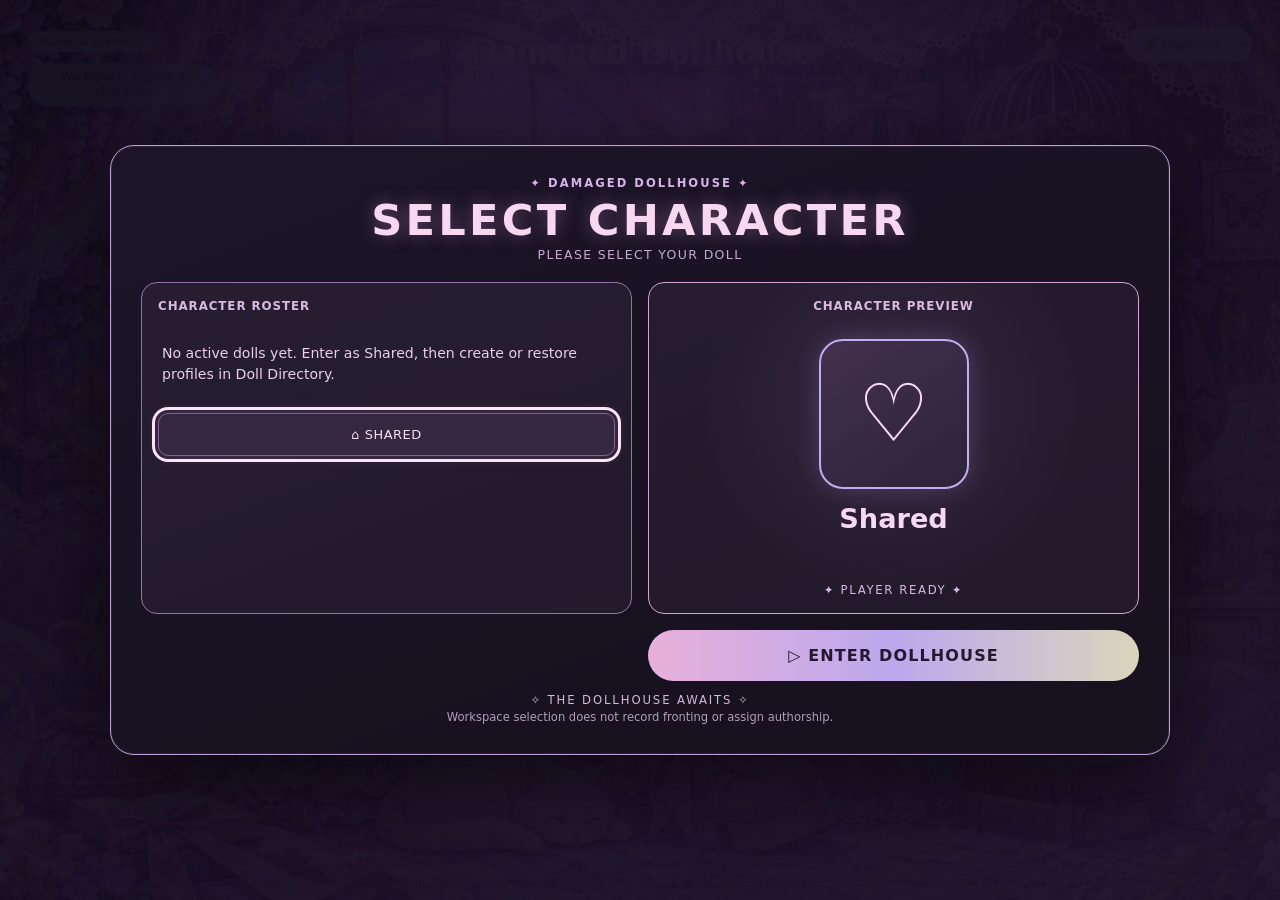
==== index.html @ abca5dcf "Add files via upload" ====
<!DOCTYPE html>

<html lang="en"><head><meta charset="utf-8"/><meta content="width=device-width,initial-scale=1" name="viewport"/><title>Damaged Dollhouse · v1.8D.4 Mobile Compatibility Test</title><link href="assets/css/bunnie-burrow.css" rel="stylesheet"/></head><body><div class="wrap"><header><div><h1><span aria-hidden="true" class="title-heart">♡</span> Damaged Dollhouse <span aria-hidden="true" class="title-heart">♡</span></h1><div class="muted">A little house for every piece of you · saved on this device</div></div><button class="pill character-session-switch" id="characterSessionStatus" type="button" aria-label="Switch Dollhouse workspace" title="Switch character / workspace">Workspace: Choose a character</button><span class="pill header-status" id="saveStatus">Ready to journal ♡</span><div class="header-controls"><label class="scene-header" for="dashboardSceneQuick">Illustration <select aria-label="Illustrated dashboard scene" id="dashboardSceneQuick"><option value="daydream">🌈 Daydream</option><option value="haven">🌿 Haven</option><option value="nightmare">☾ Nightmare</option></select></label><button aria-pressed="false" class="theme-toggle" id="themeToggle" type="button">☾ Nightmare</button></div></header><nav aria-label="Module navigation" class="nav legacy-nav" hidden=""><button data-tab="journals">Porcelain Pages</button><button data-tab="directory">Doll Directory</button><button class="active" data-tab="daily">Pretty Little Problems</button><button data-tab="history">Lost Time</button><button data-tab="insights">Overview &amp; Stats</button><button data-tab="parts">Individual Breakdown</button><button data-tab="backup">Bandaged Buttons</button></nav>
<section aria-label="Damaged Dollhouse dashboard" class="dashboard" id="dashboard">
<div class="dashboard-intro"><span class="ornament">☾ ✧ ♡ ✧ ☽</span><h2>Welcome to the Dollhouse</h2><p>Every room holds a little piece of the story.</p></div>
<div class="doll-grid">
<button class="room-card rose" data-open="daily" type="button"><span class="room-art">♡</span><span class="room-name">Pretty Little Problems</span><span class="room-caption">A little daily check-in</span></button>
<div aria-hidden="true" class="room-card empty-room"><span class="room-art">✧</span><span class="room-caption">An unopened room</span></div>
<div aria-hidden="true" class="room-card empty-room"><span class="room-art">☽</span><span class="room-caption">An unopened room</span></div>
<button class="room-card lavender" data-open="history" type="button"><span class="room-art">◷</span><span class="room-name">Lost Time</span><span class="room-caption">Calendar &amp; memories</span></button>
<button class="room-card plum" data-open="directory" type="button"><span class="room-art">♧</span><span class="room-name">Doll Directory</span><span class="room-caption">Meet the residents</span></button>
<div aria-hidden="true" class="room-card empty-room"><span class="room-art">✧</span><span class="room-caption">An unopened room</span></div>
<button class="room-card ivory" data-open="journals" type="button"><span class="room-art">❦</span><span class="room-name">Porcelain Pages</span><span class="room-caption">Letters &amp; journals</span></button>
<button class="room-card moon" data-open="looking-glass" type="button"><span class="room-art">☾</span><span class="room-name">The Looking Glass</span><span class="room-caption">Reflections &amp; patterns</span></button>
<div aria-hidden="true" class="room-card empty-room"><span class="room-art">♡</span><span class="room-caption">An unopened room</span></div>
</div>
<button class="bandaged-entry" data-open="backup" type="button"><span>✕ ♡ ✕</span><strong>Bandaged Buttons</strong><small>Settings, appearance &amp; backups</small></button>
</section>
<section class="tab hidden" id="looking-glass"><div class="card glass-hub"><span class="ornament">☾ ✧ ☽</span><h2>The Looking Glass</h2><p class="muted">What do the reflections reveal? Choose a view of your recorded patterns.</p><div class="glass-choices"><button data-open="insights" type="button"><span class="room-art">◈</span><strong>Overview &amp; Stats</strong><small>Whole-system trends and symptom explorer</small></button><button data-open="parts" type="button"><span class="room-art">♧</span><strong>Individual Breakdown</strong><small>Explore entries by part or author</small></button></div></div></section>
<section class="tab hidden" id="journals"><div class="card"><h2>Porcelain Pages</h2><p class="muted">A place for personal and shared writing. “Personal” and “Shared” are organization labels, not passwords or access restrictions: anyone who can open this browser's app can read both. Entries are saved on this device and included in complete Dollhouse backups.</p><div class="actions"><button class="primary" id="journalNew" type="button">＋ New journal entry</button></div><div class="grid" style="margin-top:12px"><div class="field"><label for="journalSearch">Search title, writing, or tags</label><input id="journalSearch" placeholder="Search journals" type="text"/></div><div class="field"><label for="journalFilter">Show entries</label><select id="journalFilter"><option value="all">All entries</option><option value="personal">Personal</option><option value="shared">Shared</option></select></div></div><div class="field journal-workspace-filter" style="margin-top:12px"><label for="journalWorkspaceFilter">Workspace view</label><select id="journalWorkspaceFilter"><option value="all">All Dolls (all entries)</option><option value="shared">Shared entries</option><option value="unassigned">Unassigned author</option></select><p class="hint" id="journalWorkspaceHint">This only filters the list. It never changes an entry’s author or who is fronting.</p></div><div class="hint" id="journalMessage" role="status" style="margin-top:12px"></div><div id="journalList" style="margin-top:14px"></div></div><div class="card hidden" id="journalEditor"><h3 id="journalEditorTitle">New journal entry</h3><form id="journalForm"><div class="grid"><div class="field"><label for="journalTitle">Title *</label><input id="journalTitle" maxlength="160" required="" type="text"/></div><div class="field"><label for="journalDate">Entry date</label><input id="journalDate" required="" type="date"/></div><div class="field"><label for="journalAuthor">Written by (optional profile)</label><select id="journalAuthor"><option value="">Unassigned / unknown</option></select></div><div class="field"><label for="journalScope">Journal type</label><select id="journalScope"><option value="personal">Personal</option><option value="shared">Shared</option></select></div><div class="field"><label for="journalTags">Tags (comma-separated)</label><input id="journalTags" maxlength="500" placeholder="#memories, #today" type="text"/></div></div><div class="field" style="margin-top:12px"><label for="journalBody">Journal entry</label><textarea id="journalBody" maxlength="100000" placeholder="Write whatever feels right..." rows="10"></textarea></div><p class="hint">Changes are saved when you press Save, not automatically. Journal text is plain text, not formatted HTML.</p><div class="actions"><button class="primary" type="submit">♡ Save journal</button><button id="journalCancel" type="button">Cancel</button><button class="danger hidden" id="journalDelete" type="button">Delete entry</button></div></form></div></section><section class="tab hidden" id="directory"><div id="directoryBrowse" class="card"><h2>Doll Directory</h2><p class="muted">Create profiles for the parts you want to document. All fields are optional except a display name. Profiles are saved in this browser. You can link them to Pretty Little Problems check-ins using the profile selector in the Daily Log.</p><div class="actions"><button class="primary" id="directoryNew" type="button">＋ Add profile</button><button id="directoryExport" type="button">↓ Export profiles (JSON)</button><button id="directoryImport" type="button">↑ Import profiles (JSON)</button><input accept=".json,application/json" hidden="" id="directoryImportFile" type="file"/></div><div class="hint" id="directoryMessage" role="status" style="margin-top:12px"></div><div class="grid" id="directoryList" style="margin-top:14px"></div></div><div class="card hidden" id="directoryViewer"><div class="actions"><button type="button" id="directoryViewBack">← Back to Doll Directory</button><button type="button" class="primary" id="directoryViewEdit">✎ Edit profile</button></div><div id="directoryViewHeader" class="directory-view-header"></div><div class="directory-tabs" id="directoryViewTabs" role="group" aria-label="Profile sections"></div><div id="directoryViewContent"></div></div><div class="card hidden" id="directoryEditor"><div class="actions"><button id="directoryBack" type="button">← Back to Doll Directory</button></div><h3 id="directoryEditorTitle">Profile</h3><form id="directoryForm"><div class="grid"><div class="field"><label for="directoryName">Display name *</label><input id="directoryName" maxlength="80" required="" type="text"/></div><div class="field"><label for="directoryPronouns">Pronouns</label><input id="directoryPronouns" maxlength="80" type="text"/></div><div class="field"><label for="directoryColor">Profile color</label><input id="directoryColor" type="color" value="#ed83b5"/></div><div class="field"><label for="directoryEmoji">Avatar emoji / symbol</label><input id="directoryEmoji" maxlength="16" placeholder="🐇" type="text"/><button type="button" id="directoryEmojiPickerToggle" aria-expanded="false" aria-controls="directoryEmojiPicker" style="margin-top:8px">☺ Choose emoji</button><div id="directoryEmojiPicker" class="directory-emoji-picker hidden"><div class="directory-emoji-tools"><label for="directoryEmojiSearch">Find an emoji</label><input id="directoryEmojiSearch" type="search" placeholder="Search e.g. bunny, heart, moon"/><button type="button" id="directoryEmojiPickerClose" aria-label="Close emoji picker">✕</button></div><div id="directoryEmojiCategories" class="directory-emoji-categories"></div><div id="directoryEmojiResults" class="directory-emoji-results"></div><p class="hint">Select an emoji, or type any symbol directly into the field above.</p></div></div><div class="field"><label for="directoryRoles">Roles (comma-separated)</label><input id="directoryRoles" maxlength="400" placeholder="Protector, caretaker" type="text"/></div><div class="field"><label for="directoryTags">Tags (comma-separated)</label><input id="directoryTags" maxlength="400" placeholder="#art, #games" type="text"/></div></div><div class="directory-sheet"><p class="hint">All additional details are optional. Select a category, then expand or collapse its sections.</p><div class="directory-tabs" role="group" aria-label="Profile information categories"><button type="button" class="directory-tab" data-dir-tab="Identity" aria-selected="true">Identity</button><button type="button" class="directory-tab" data-dir-tab="Appearance" aria-selected="false">Appearance</button><button type="button" class="directory-tab" data-dir-tab="About Me" aria-selected="false">About Me</button><button type="button" class="directory-tab" data-dir-tab="Comfort & Care" aria-selected="false">Comfort & Care</button><button type="button" class="directory-tab" data-dir-tab="Connections" aria-selected="false">Connections</button></div><section class="directory-panel " data-dir-panel="Identity"><details open><summary>Identity details</summary><div class="directory-panel-fields"><div class="field"><label for="directoryExtra_aliases">Aliases / other names</label><textarea id="directoryExtra_aliases" maxlength="10000" rows="3"></textarea></div><div class="field"><label for="directoryExtra_gender">Gender / identity</label><textarea id="directoryExtra_gender" maxlength="10000" rows="3"></textarea></div><div class="field"><label for="directoryExtra_age">Age or age range</label><textarea id="directoryExtra_age" maxlength="10000" rows="3"></textarea></div><div class="field"><label for="directoryExtra_introduction">Introduction</label><textarea id="directoryExtra_introduction" maxlength="10000" rows="3"></textarea></div></div></details></section><section class="directory-panel hidden" data-dir-panel="Appearance"><details open><summary>Appearance details</summary><div class="directory-panel-fields"><div class="field"><label for="directoryExtra_appearance">Appearance description</label><textarea id="directoryExtra_appearance" maxlength="10000" rows="3"></textarea></div><div class="field"><label for="directoryExtra_aesthetic">Style / aesthetic</label><textarea id="directoryExtra_aesthetic" maxlength="10000" rows="3"></textarea></div></div></details></section><section class="directory-panel hidden" data-dir-panel="About Me"><details open><summary>Personality & interests</summary><div class="directory-panel-fields"><div class="field"><label for="directoryExtra_likes">Likes / favorites</label><textarea id="directoryExtra_likes" maxlength="10000" rows="3"></textarea></div><div class="field"><label for="directoryExtra_dislikes">Dislikes</label><textarea id="directoryExtra_dislikes" maxlength="10000" rows="3"></textarea></div><div class="field"><label for="directoryExtra_hobbies">Hobbies & interests</label><textarea id="directoryExtra_hobbies" maxlength="10000" rows="3"></textarea></div></div></details><details open><summary>Life & memories</summary><div class="directory-panel-fields"><div class="field"><label for="directoryExtra_history">Personal history / memories</label><textarea id="directoryExtra_history" maxlength="10000" rows="3"></textarea></div><div class="field"><label for="directoryExtra_dates">Meaningful dates</label><textarea id="directoryExtra_dates" maxlength="10000" rows="3"></textarea></div></div></details></section><section class="directory-panel hidden" data-dir-panel="Comfort & Care"><details open><summary>Comfort & support</summary><div class="directory-panel-fields"><div class="field"><label for="directoryExtra_comfortItems">Comfort items</label><textarea id="directoryExtra_comfortItems" maxlength="10000" rows="3"></textarea></div><div class="field"><label for="directoryExtra_supports">Helpful supports / grounding</label><textarea id="directoryExtra_supports" maxlength="10000" rows="3"></textarea></div></div></details><details open><summary>Communication & boundaries</summary><div class="directory-panel-fields"><div class="field"><label for="directoryExtra_communication">Communication preferences</label><textarea id="directoryExtra_communication" maxlength="10000" rows="3"></textarea></div><div class="field"><label for="directoryExtra_boundaries">Boundaries / things to avoid</label><textarea id="directoryExtra_boundaries" maxlength="10000" rows="3"></textarea></div></div></details><details open><summary>Personal notes</summary><div class="directory-panel-fields"><div class="field" style="margin-top:12px"><label for="directoryNotes">Private notes</label><textarea id="directoryNotes" maxlength="10000" rows="4"></textarea></div></div></details></section><section class="directory-panel hidden" data-dir-panel="Connections"><details open><summary>Connections details</summary><div class="directory-panel-fields"><div class="field"><label for="directoryExtra_relationships">Relationships / connections</label><textarea id="directoryExtra_relationships" maxlength="10000" rows="3"></textarea></div></div></details></section></div><div class="actions"><button class="primary" type="submit">♡ Save profile</button><button id="directoryCancel" type="button">Cancel</button><button class="danger hidden" id="directoryArchive" type="button">Archive profile</button></div></form></div></section><section class="tab hidden" id="daily"><div class="card"><h2>Pretty Little Problems</h2><div class="checkin-compact"><div class="field checkin-picker"><label for="checkinSelect">Previous check-ins / select an entry</label><select aria-label="Select saved check-in" id="checkinSelect"></select></div><div class="toolbar checkin-controls"><button id="newCheckin" type="button">＋ New check-in</button><button id="quickToggle" type="button" aria-pressed="false">⚡ Quick Check-In</button><button aria-pressed="false" id="easyToggle" type="button">🐰 Easy Mode: Off</button></div><details id="checkinDetails" class="checkin-details"><summary>✧ Check-in details <span class="details-caption">Date · Time · Author · Profile · Filled out</span></summary><div class="checkin-details-inner"><p class="hint">Every question is optional. Blank means not recorded, not zero or “no.”</p><div class="topline"><div class="field"><label for="entryDate">Entry date</label><input id="entryDate" type="date"/></div><div class="field"><label for="filled">Filled out</label><select id="filled"><option value="">Not specified</option><option>Morning</option><option>Afternoon</option><option>Evening</option><option>Night</option></select></div></div><div class="field" style="margin-top:10px"><label for="linkedProfile">Linked System Directory profile (optional)</label><select id="linkedProfile"><option value="">No linked profile / manual author</option></select><p class="hint">Selecting a profile fills the author name. Existing check-ins are never linked automatically; archived profiles stay linked.</p></div><div class="topline" style="margin-top:10px"><div class="field"><label for="authorTag">Who is checking in? (optional name / emoji)</label><input id="authorTag" maxlength="80" placeholder="e.g. Pup, 🐇, blended, unknown" type="text"/></div><div class="field"><label for="checkinTime">Time of check-in</label><input id="checkinTime" type="time"/></div></div></div></details></div><div class="card hidden" id="easyExtras"><h3>🐇 Little extras (optional and just for fun!)</h3><div class="field"><label for="littleMood">Which little buddy matches today?</label><select id="littleMood"><option value="">Skip</option><option>🐰 Bouncy bunny</option><option>🐢 Sleepy turtle</option><option>🐻 Cuddly bear</option><option>🦋 Fluttery butterfly</option><option>🐱 Grumpy kitty</option></select></div><div class="field"><label for="littleWish">What would feel cozy right now?</label><select id="littleWish"><option value="">Skip</option><option>🧸 Stuffie cuddles</option><option>🎮 A game</option><option>🎨 Coloring</option><option>🍓 A snack</option><option>🌙 Quiet time</option><option>💗 A hug</option></select></div></div><div class="progress-line"><strong id="formProgress">0 answered</strong><span class="hint" id="draftStatus" role="status">Drafts save automatically on this device</span></div><div aria-label="Questions answered" class="progress-track"><div class="progress-fill" id="progressFill"></div></div><div class="toolbar"><button id="expandAll" type="button">Expand all sections</button><button id="collapseAll" type="button">Collapse all</button><button id="nextMissing" type="button">Next unanswered</button></div><div id="quickQuestions" class="quick-panel" hidden></div><section id="quickEditor" class="quick-editor" hidden aria-label="Customize Quick Check-In questions"><h3>⚙ Customize Quick Check-In</h3><p class="hint">Choose any existing questions and arrange the selected questions in the order you prefer. Changes affect your Quick Check-In layout, not previously saved answers.</p><div class="field"><label for="quickSearch">Find a question</label><input id="quickSearch" type="search" placeholder="Search questions or sections"></div><p class="hint" id="quickEditorCount"></p><div id="quickEditorList"></div><div class="actions"><button type="button" class="primary" id="quickEditorSave">♡ Save question selection</button><button type="button" id="quickEditorCancel">Cancel</button><button type="button" id="quickEditorReset">Restore default selection</button></div><p class="hint" id="quickEditorMessage" role="status"></p></section><div id="questions"></div><div class="actions"><button class="primary" id="save">♡ Save entry</button><button id="clearForm">Clear form (not saved)</button><button class="danger" id="deleteEntry">Delete saved entry</button></div><div class="toolbar"><button id="exportOneJson" type="button">↓ Export this check-in (JSON)</button><button id="exportOneCsv" type="button">↓ Export this check-in (CSV)</button></div><div class="hint" id="saveMessage" role="status" style="margin-top:12px"></div></div></section>
<section class="tab hidden" id="history"><div class="card"><h2>Lost Time</h2><div class="topline"><div class="field"><label for="calMonth">Calendar month</label><input id="calMonth" type="month"/></div><div class="field"><label for="historySort">Entries</label><select id="historySort"><option value="new">Newest first</option><option value="old">Oldest first</option></select></div></div><p class="hint">Purple dates have saved entries. Tap a date to open and edit it.</p><p class="calendar-legend hint">♡ Highlighted dates have saved entries · today has an outline · tap any day to open it.</p><div class="calendar" id="calendar"></div><h3 style="margin-top:24px">Saved dates</h3><div id="historyList"></div><div class="card"><h3>🎀 Export selected day</h3><div class="topline"><div class="field"><label for="exportDayDate">Date</label><input id="exportDayDate" type="date"/></div></div><div class="actions"><button id="exportDayJson">↓ All check-ins that day (JSON)</button><button id="exportDayCsv">↓ All check-ins that day (CSV)</button></div></div></div></section>
<section class="tab hidden" id="insights"><div class="card"><h2>Overview &amp; Stats</h2><p class="muted">Your numbers, patterns, and progress over time ♡</p><h3>Weekly &amp; Monthly Reflections</h3><p class="hint">Your weekly or monthly check-in report appears below. Choose a period to compare your entries.</p><p class="muted">These are descriptive summaries, not diagnoses or evidence that one event caused another. Averages use only days with a response to that specific question.</p><div class="topline"><div class="field"><label for="period">Report period</label><select id="period"><option value="week">Week (Mon–Sun)</option><option value="month">Calendar month</option></select></div><div class="field"><label for="anchor">Date within report period</label><input id="anchor" type="date"/></div></div><div id="report"></div><div class="actions"><button id="printStats">🖨 Print / save report as PDF</button><button id="exportStatsCsv">↓ Report data CSV</button></div><div class="card" style="margin-top:20px"><h3>Symptom Explorer</h3><p class="hint">Choose a symptom and explore its severity across your saved days, or compare ratings on days when an event happened. Comparisons show associations, not causes.</p><div class="topline"><div class="field"><label for="exploreMetric">Measure</label><select id="exploreMetric"></select></div><div class="field"><label for="exploreEvent">Compare with event</label><select id="exploreEvent"></select></div></div><div aria-live="polite" id="exploreOutput"></div></div></div></section>
<section class="tab hidden" id="parts"><div class="card"><h2>Individual Breakdown</h2><p class="muted">Explore check-ins by author or part. Shared or blended entries can be included in multiple views; labels are self-reported.</p><div class="topline"><div class="field"><label for="partSelect">Part / author</label><select id="partSelect"></select></div><div class="field"><label for="partPeriod">Period</label><select id="partPeriod"><option value="all">All time</option><option value="week">Week</option><option value="month">Month</option></select></div><div class="field"><label for="partAnchor">Date within period</label><input id="partAnchor" type="date"/></div></div><div id="partReport"></div><div class="actions"><button id="exportPartCsv">↓ Part check-ins CSV</button><button id="printPartReport">🖨 Print / save report as PDF</button></div></div></section><section class="tab hidden" id="backup"><div class="card"><div class="bb-heading"><h2>🎀 Bandaged Buttons</h2><p class="hint">Your dollhouse, your rules. ♡</p></div><div aria-label="Settings categories" class="bb-tabs" role="tablist"><button aria-controls="bb-panel-appearance" aria-selected="true" class="bb-tab" id="bb-tab-appearance" role="tab" tabindex="0" type="button">🎨 Appearance</button><button aria-controls="bb-panel-comfort" aria-selected="false" class="bb-tab" id="bb-tab-comfort" role="tab" tabindex="-1" type="button">♿ Accessibility &amp; Comfort</button><button aria-controls="bb-panel-data" aria-selected="false" class="bb-tab" id="bb-tab-data" role="tab" tabindex="-1" type="button">💾 Data &amp; Backups</button></div><div aria-labelledby="bb-tab-appearance" class="bb-panel" id="bb-panel-appearance" role="tabpanel"><div class="character-launch-settings"><h3>♡ Character Select &amp; Workspace</h3><p class="hint">Choose what happens when you open the Dollhouse. You can always switch characters using the workspace button in the header.</p><div class="field"><label for="characterSessionMode">When opening the Dollhouse</label><select id="characterSessionMode"><option value="ask">Always Ask (default)</option><option value="remember">Remember Last Character</option></select></div><p class="hint" id="characterSessionSettingsMessage" role="status"></p></div><h3>Appearance &amp; Themes ✧</h3><p class="hint">Make your own palette! Each color can be changed independently for light and dark mode. Use Reset palette to return to the original theme.</p><div class="illustration-settings"><h4>🏚️ Dashboard illustration</h4><p class="hint">Choose an illustrated scene, or turn illustrations off to use your original Light or Dark rainbow palette. Base palette controls remain available below.</p><div class="field"><label for="dashboardSceneSetting">Dashboard background</label><select id="dashboardSceneSetting"><option value="daydream">🌈 Daydream</option><option value="haven">🌿 Haven</option><option value="nightmare">☾ Nightmare</option><option value="off">No illustration — original palette</option></select></div></div><div class="settings-grid" id="paletteStudio"></div><div class="toolbar"><button id="resetPalette" type="button">↺ Reset current palette</button></div><div class="field"><label for="settingAccent">Accent color</label><select id="settingAccent"><option value="pink">Strawberry pink</option><option value="lavender">Moon lavender</option><option value="blue">Cloud blue</option><option value="rainbow">Pastel rainbow 🌈</option></select></div></div><div aria-labelledby="bb-tab-comfort" class="bb-panel hidden" id="bb-panel-comfort" role="tabpanel"><h3>Accessibility &amp; Comfort</h3><p class="hint">Animations &amp; Motion: Standard allows subtle transitions; Reduced minimizes decorative movement.</p><div class="field"><label for="settingText">Text size</label><select id="settingText"><option value="normal">Standard</option><option value="large">Larger</option></select></div><div class="field"><label for="settingMotion">Animations &amp; Motion</label><select id="settingMotion"><option value="normal">Standard</option><option value="reduced">Reduced</option></select></div></div><div aria-labelledby="bb-tab-data" class="bb-panel hidden" id="bb-panel-data" role="tabpanel"><h3>Data &amp; Backups</h3><section class="bb-data-group bb-backup-unified"><h4>✦ Complete Dollhouse Backup</h4><p class="hint">A full snapshot of supported app data and preferences. Restore replaces the included storage categories.</p><div class="note"><strong>🖤 Damaged Dollhouse unified backup</strong> includes Pretty Little Problems check-ins, drafts, System Directory, profile links, journals, and appearance preferences. Restore replaces all nine app storage categories with the snapshot in the file. Export your current data first; this does not merge.</div><div class="actions"><button class="primary" id="exportUnified" type="button">↓ Download complete Dollhouse backup</button><button id="importUnified" type="button">↑ Restore complete Dollhouse backup</button><input accept=".json,application/json" hidden="" id="importUnifiedFile" type="file"/></div><p class="hint" id="unifiedMessage" role="status"></p></section><section class="bb-data-group bb-backup-links"><h4>♡ Profile Links</h4><p class="hint">Export or restore connections between profiles.</p><div class="actions"><button id="exportLinks" type="button">↓ Export profile links</button><button id="importLinks" type="button">↑ Import profile links</button><input accept=".json,application/json" hidden="" id="importLinksFile" type="file"/></div><p class="hint" id="linksMessage" role="status"></p></section><section class="bb-data-group bb-backup-tracker"><h4>✧ Pretty Little Problems Backups</h4><p class="hint">Back up check-ins and drafts, or export compatible JSON and CSV files.</p><div class="muted" id="backupCount"></div><div class="actions"><button id="exportFull">↓ Full backup (all check-ins + drafts)</button><button id="importFull">↑ Restore full backup</button><input accept=".json,application/json" hidden="" id="importFullFile" type="file"/></div><p class="hint">Use the full backup for multiple check-ins. The original JSON export below is retained for compatibility but only contains the original one-entry-per-date records.</p><div class="actions"><button id="export">↓ Export JSON backup</button><button id="exportCsv">↓ Export CSV</button><button id="import">↑ Restore JSON backup</button><input accept=".json,application/json" hidden="" id="importFile" type="file"/></div><p class="hint">Restore merges by date and replaces entries on matching dates, after confirmation. JSON preserves all responses; CSV is useful for spreadsheets. Backup files contain sensitive information in readable text.</p></section><section class="bb-data-group bb-backup-privacy"><h4>⌂ Privacy &amp; Local Storage</h4><p class="hint">Your entries are stored on this device, not in a cloud account.</p><div class="note"><strong>Important:</strong> Data is saved in this browser's local storage on this device. It is not encrypted. Anyone with access to your browser profile/device may be able to read it. Private browsing, clearing site data, changing browsers, or losing the device can erase entries. Make regular backups and store them somewhere private.</div></section><section class="bb-data-group bb-backup-danger"><h4>⚠ Danger Zone</h4><p class="hint">These actions permanently erase locally stored records. Export a backup first.</p><div class="actions"><button class="danger" id="eraseAll">Erase ALL check-ins and drafts</button></div><div class="actions"><button class="danger" id="erase">Erase all local entries</button></div></section></div></div></section><footer>Damaged Dollhouse · A home for all your pieces ♡ · Offline and private to this browser</footer></div>
<script defer="" src="assets/js/01-core.js"></script>
<script defer="" src="assets/js/02-drafts-and-preferences.js"></script>
<script defer="" src="assets/js/03-multiple-checkins-and-appearance.js"></script>
<script defer="" src="assets/js/04-exports-and-part-reports.js"></script>
<script defer="" src="assets/js/05-system-directory.js"></script>
<script defer="" src="assets/js/06-profile-links.js"></script>
<script defer="" src="assets/js/07-unified-backup.js"></script>
<script defer="" src="assets/js/08-journals.js"></script><script defer="" src="assets/js/09-dollhouse-ui.js"></script>
<script defer="" src="assets/js/10-illustrated-dashboard.js"></script><script defer="True" src="assets/js/11-bandaged-tabs.js"></script><script defer src="assets/js/12-little-checkin.js"></script>
<script defer src="assets/js/13-quick-checkin.js"></script><div id="characterSessionGate" class="character-session-gate hidden" hidden role="dialog" aria-modal="true" aria-labelledby="characterSessionTitle" aria-describedby="characterSessionReason">
  <div class="character-session-panel">
    <div class="character-session-overline" aria-hidden="true">✦ DAMAGED DOLLHOUSE ✦</div>
    <h2 id="characterSessionTitle">SELECT CHARACTER</h2>
    <p id="characterSessionReason" class="character-session-subtitle">Please select your doll</p>
    <p id="characterSessionWarning" role="alert"></p>
    <div class="character-session-layout">
      <section class="character-session-roster" aria-labelledby="characterRosterTitle">
        <h3 id="characterRosterTitle">CHARACTER ROSTER</h3>
        <div id="characterSessionChoices" class="character-session-choices" tabindex="-1" aria-label="Active Doll Directory characters"></div>
        <div class="character-session-shared-wrap"><button type="button" id="characterSessionShared" class="character-session-choice">⌂ SHARED</button></div>
      </section>
      <section class="character-session-preview" aria-labelledby="characterPreviewTitle" aria-live="polite" aria-atomic="true">
        <h3 id="characterPreviewTitle">CHARACTER PREVIEW</h3>
        <div id="characterSessionPortrait" class="character-session-portrait" aria-hidden="true">♡</div>
        <div id="characterSessionPreviewName" class="character-session-preview-name">Shared</div>
        <div id="characterSessionPreviewPronouns" class="character-session-preview-pronouns"></div>
        <div class="character-session-ready" aria-hidden="true">✦ PLAYER READY ✦</div>
      </section>
    </div>
    <div class="character-session-actions"><button class="primary" type="button" id="characterSessionEnter">▷ ENTER DOLLHOUSE</button><button type="button" id="characterSessionCancel" hidden>Cancel</button></div>
    <p class="character-session-footer">✧ THE DOLLHOUSE AWAITS ✧</p>
    <p class="character-session-disclaimer">Workspace selection does not record fronting or assign authorship.</p>
  </div>
</div><script defer src="assets/js/14-character-session.js"></script></body></html>
---- assets/css/bunnie-burrow.css ----
:root{font-family:system-ui,-apple-system,'Segoe UI',sans-serif;color:#493c56;background:#fcf8ff}*{box-sizing:border-box}body{margin:0;background:radial-gradient(circle at 10% 0%,#ffe8f4,transparent 35%),radial-gradient(circle at 95% 20%,#eee3ff,transparent 40%),#fcf8ff;min-height:100vh}.wrap{max-width:1050px;margin:auto;padding:24px 16px 70px}header{display:flex;justify-content:space-between;align-items:center;gap:15px;flex-wrap:wrap}h1{font-size:clamp(1.8rem,5vw,2.7rem);margin:0;color:#7a568e}h2{font-size:1.35rem;margin:0 0 14px}h3{font-size:1rem;margin:0 0 8px}.muted,.hint{color:#756a80;font-size:.87rem}.card{background:#fffdfedd;border:1px solid #eadbed;border-radius:20px;padding:20px;box-shadow:0 7px 25px #9a74b00c;margin:16px 0}.nav{display:flex;gap:8px;flex-wrap:wrap;margin:24px 0 8px}button,.button{border:1px solid #d9c4e2;background:white;border-radius:12px;padding:10px 15px;color:#644b72;font-weight:650;cursor:pointer;font:inherit}button:hover{background:#f7edfa}button.active,.primary{background:#805c99;color:white;border-color:#805c99}.primary:hover{background:#69477f}.danger{color:#a3335b}.grid{display:grid;grid-template-columns:repeat(auto-fit,minmax(220px,1fr));gap:12px}.field{padding:13px;border-radius:14px;background:#fbf6fd;border:1px solid #eee3f2;min-width:0}.field label{display:block;font-size:.91rem;font-weight:650;margin-bottom:8px}.field small{font-weight:400;color:#81748a}.field input[type=range]{width:100%;accent-color:#aa78bb}.value{font-weight:800;color:#8a5b9f}.field select,.field input[type=text],.field input[type=date],.field input[type=time],.field input[type=number],textarea{width:100%;border:1px solid #d9c8e2;border-radius:10px;padding:10px;background:white;color:#493c56;font:inherit}.field input[type=checkbox]{accent-color:#9868a8}.choice{display:flex;gap:8px}.choice button{flex:1;padding:8px}.choice button.selected{background:#e8d7f1;border-color:#a17ab5;color:#59356c}.section{margin:15px 0;border:1px solid #eadbed;border-radius:16px;background:white;overflow:hidden}.section summary{cursor:pointer;padding:16px;font-weight:750;background:#f7eefb}.section .grid{padding:14px}.topline{display:flex;align-items:end;gap:12px;flex-wrap:wrap}.topline>*{flex:1;min-width:170px}.actions{display:flex;flex-wrap:wrap;gap:9px;margin-top:18px}.stat{background:#f9f2fc;border-radius:15px;padding:16px}.stat strong{font-size:1.6rem;display:block;color:#75508b}.stat .hint{margin-top:5px}.pill{display:inline-block;background:#f0e4f6;border-radius:999px;padding:4px 10px;font-size:.8rem}.tablewrap{overflow:auto}table{width:100%;border-collapse:collapse;font-size:.88rem}th,td{padding:10px;text-align:left;border-bottom:1px solid #eee5f0;white-space:nowrap}th{color:#6b5279;background:#fbf7fc;position:sticky;top:0}.good{color:#237a5b}.bad{color:#a84964}.calendar{display:grid;grid-template-columns:repeat(7,1fr);gap:6px}.day{padding:10px 3px;text-align:center;border-radius:10px;border:1px solid #ebddeb;min-height:46px}.day.logged{background:#eedcf6;border-color:#caa9d8}.day.today{outline:2px solid #a07db7}.day.blank{background:transparent;border:0}.note{padding:12px;background:#fdf1f6;border-left:3px solid #c37c9f;border-radius:9px;margin:12px 0}.hidden{display:none!important}footer{text-align:center;color:#877b90;font-size:.8rem;margin-top:28px}svg{width:100%;height:auto} .mini{font-size:.8rem} @media(max-width:550px){.wrap{padding:15px 10px 55px}.card{padding:14px}.section .grid{padding:9px}.day{font-size:.8rem}}

/* Bunnie Burrow: pastel-rainbow lace theme */
:root{--page:#fff4fa;--ink:#65465e;--muted:#90778c;--panel:#fffafd;--field:#fff1f8;--edge:#f5c8e2;--accent:#ed83b5;--accent-ink:#803d65;--shadow:#eaa6ce25;color-scheme:light}
body{color:var(--ink);background:radial-gradient(ellipse at 14% 15%,#ffe1ee 0,transparent 38%),radial-gradient(ellipse at 88% 22%,#e9e1ff 0,transparent 37%),linear-gradient(140deg,#fff3f9 5%,#f7e9ff 35%,#e7f8ff 62%,#fff2dc 85%,#fff2f8);background-attachment:fixed}
body:before{content:'♡  ✧  ♡  ✧  ♡  ✧  ♡  ✧  ♡  ✧  ♡';display:block;overflow:hidden;white-space:nowrap;text-align:center;letter-spacing:1.1rem;font-size:23px;color:#f0a0c5;line-height:42px;border-bottom:3px dotted #f5b9d7;background:linear-gradient(90deg,#fff8fc,#fce7f5,#f1eaff,#e5f9ff,#fff8fc);pointer-events:none}
h1{font-family:Georgia,'Times New Roman',serif;letter-spacing:.015em;font-weight:900;color:#ef86b6;text-shadow:2px 2px #fff,3px 3px #f6c2df;font-size:clamp(2.1rem,6vw,3.25rem)}h1:after{content:' ♡';font-size:.65em}.brand-icon{font-family:system-ui,sans-serif;font-size:.66em;vertical-align:middle;letter-spacing:-.28em;display:inline-block;padding-right:.25em;text-shadow:none}
h2,h3{color:var(--accent-ink)}.muted,.hint,.field small,footer{color:var(--muted)}.card{background:var(--panel);border:2px solid var(--edge);box-shadow:0 9px 28px var(--shadow);border-radius:24px}.field,.stat{background:var(--field);border:1px solid var(--edge)}.section{background:var(--panel);border-color:var(--edge)}.section summary{background:linear-gradient(90deg,#ffe6f3,#f4e9ff,#eaf7ff);color:var(--accent-ink)}button,.button{background:var(--panel);color:var(--accent-ink);border-color:var(--edge)}button:hover{background:var(--field)}button.active,.primary{background:var(--accent);border-color:var(--accent);color:#fff}.primary:hover{background:#d66a9d}.choice button.selected,.day.logged{background:#fbd8eb;border-color:#e9a4c9;color:#793c64}.day{border-color:var(--edge)}.day.today{outline-color:var(--accent)}.field input[type=range],.field input[type=checkbox]{accent-color:var(--accent)}.value,.stat strong{color:var(--accent-ink)}.field select,.field input[type=text],.field input[type=date],.field input[type=time],.field input[type=number],textarea{background:var(--panel);color:var(--ink);border-color:var(--edge)}.pill{background:var(--field);color:var(--accent-ink)}th{background:var(--field);color:var(--accent-ink)}th,td{border-bottom-color:var(--edge)}.note{background:var(--field);border-left-color:var(--accent)}.danger{color:#b23c69}
.theme-toggle{white-space:nowrap;display:inline-flex;align-items:center;gap:7px;border-radius:999px;font-weight:700}.header-controls{display:flex;align-items:center;gap:9px;flex-wrap:wrap}
html[data-theme=dark]{color-scheme:dark;--page:#201927;--ink:#f6e6f4;--muted:#d1b3d0;--panel:#2d2335;--field:#392a44;--edge:#765276;--accent:#df81b5;--accent-ink:#ffc3e2;--shadow:#00000045}
html[data-theme=dark] body{background:radial-gradient(ellipse at 10% 10%,#503252 0,transparent 40%),radial-gradient(ellipse at 90% 20%,#323552 0,transparent 45%),linear-gradient(130deg,#201927,#2a203a 50%,#1e3540);color:var(--ink)}
html[data-theme=dark] body:before{background:linear-gradient(90deg,#3e2942,#3b2b51,#2b3d4c,#3e2942);color:#ffb4d7;border-bottom-color:#88577f}
html[data-theme=dark] h1{color:#ffb0d7;text-shadow:2px 2px #59314e,3px 3px #9b527e}
html[data-theme=dark] .section summary{background:linear-gradient(90deg,#4e2c48,#3e3154,#2c4051)}
html[data-theme=dark] button.active,html[data-theme=dark] .primary{color:#251522}
html[data-theme=dark] .primary:hover{background:#f19cc9}
html[data-theme=dark] .choice button.selected,html[data-theme=dark] .day.logged{background:#59354f;color:#ffe0f0;border-color:#aa6d97}
html[data-theme=dark] .good{color:#8cddbc}html[data-theme=dark] .bad,html[data-theme=dark] .danger{color:#ffa2bb}
@media(max-width:550px){body:before{letter-spacing:.35rem;font-size:18px}.header-controls{width:100%;justify-content:space-between}.theme-toggle{padding:9px 12px}}

/* v1.4 accessible controls */
/* v1.5 independent palette, easy controls and multiple check-ins */
.easy-field{display:flex;flex-direction:column;gap:9px}.easy-options{display:flex;flex-wrap:wrap;gap:6px}.easy-options button{min-width:48px;min-height:45px;font-size:1rem}.easy-options button.selected{background:var(--accent);color:#fff;border-color:var(--accent)}.easy-range{width:100%;accent-color:var(--accent)}.easy-value{font-weight:700;color:var(--accent-ink)}.easy-hide{display:none!important}.palette-field{display:flex;align-items:center;justify-content:space-between;gap:10px}.palette-field input{width:55px;height:38px;border:0;background:transparent}.checkin-count{font-size:.72rem;display:block}.daily-summary{margin:12px 0;padding:12px;border-radius:12px;background:var(--field)}
html[data-accent="lavender"]{--accent:#a584d9;--accent-ink:#6d468f;--edge:#dfc9f2}
html[data-accent="blue"]{--accent:#75a9d9;--accent-ink:#38658e;--edge:#c8e1f5}
html[data-theme="dark"][data-accent="lavender"]{--accent:#c0a0ef;--accent-ink:#e2caff;--edge:#776294}
html[data-theme="dark"][data-accent="blue"]{--accent:#93c8ef;--accent-ink:#c9eaff;--edge:#56798f}
html[data-text="large"]{font-size:19px}html[data-motion="reduced"] *,html[data-motion="reduced"] *:before{animation:none!important;transition:none!important}
.progress-track{height:12px;border-radius:20px;background:var(--field);overflow:hidden;border:1px solid var(--edge)}.progress-fill{height:100%;background:var(--accent);width:0;transition:width .2s}.progress-line{display:flex;justify-content:space-between;gap:10px;flex-wrap:wrap;margin:12px 0 8px}.toolbar{display:flex;gap:8px;flex-wrap:wrap;margin-top:10px}.toolbar button{padding:7px 11px}.metric-chart{display:flex;align-items:end;gap:5px;height:125px;border-bottom:1px solid var(--edge);padding:8px 2px}.metric-chart span{flex:1;background:var(--accent);border-radius:5px 5px 0 0;min-width:4px}.metric-chart span.missing{background:var(--edge);height:2px!important}.calendar-legend{margin:10px 0}.day.logged{font-weight:800}.day .dot{display:block;font-size:.6rem;color:var(--accent-ink)}.settings-grid{display:grid;grid-template-columns:repeat(auto-fit,minmax(180px,1fr));gap:12px}.settings-grid label{display:block;margin-bottom:6px}.settings-grid select{width:100%;padding:10px;border:1px solid var(--edge);border-radius:10px;background:var(--panel);color:var(--ink)}

/* v1.8A.1 — Damaged Dollhouse visual layer; existing functional styles retained */
html{--page:#f5e8ee;--panel:#fff8f7;--field:#f7e9ef;--ink:#604456;--muted:#846d7d;--edge:#d8b7c8;--accent:#b87d9e;--accent-ink:#784c69}
html[data-theme="dark"]{--page:#29212e;--panel:#392d3e;--field:#49374c;--ink:#f8e8f2;--muted:#d6b9cc;--edge:#866780;--accent:#c997b7;--accent-ink:#f1cde1}
body{background:radial-gradient(ellipse at 8% 8%,color-mix(in srgb,var(--accent) 15%,transparent),transparent 40%),radial-gradient(ellipse at 92% 35%,color-mix(in srgb,var(--edge) 40%,transparent),transparent 45%),var(--page)!important;color:var(--ink)}
body:before{display:none!important}
header{position:relative;justify-content:center;text-align:center;min-height:110px;padding:18px 0 22px;border-bottom:1px solid var(--edge)}
header h1{font-family:Georgia,'Times New Roman',serif;font-weight:500;letter-spacing:.045em;color:var(--accent-ink);font-size:clamp(2rem,5vw,3.3rem)}
header .header-controls{position:absolute;right:0;top:8px;display:flex;gap:7px;align-items:center}
header .header-controls .pill{font-size:.7rem}
.theme-toggle{background:var(--panel);color:var(--accent-ink);border:1px solid var(--edge)}
.legacy-nav{display:none!important}
.dashboard-intro{text-align:center;margin:25px 0 20px}.dashboard-intro h2{font:normal clamp(1.5rem,3vw,2.1rem) Georgia,serif;color:var(--accent-ink);margin:8px}.dashboard-intro p{color:var(--muted);margin:0}.ornament{color:var(--accent);letter-spacing:.7em}
.doll-grid{display:grid;grid-template-columns:repeat(3,minmax(0,1fr));gap:16px}
.room-card{position:relative;display:flex;flex-direction:column;align-items:center;justify-content:center;gap:10px;min-height:180px;padding:24px 12px;background:var(--panel);color:var(--ink);border:2px solid var(--edge);border-radius:14px;box-shadow:0 8px 25px color-mix(in srgb,var(--accent) 14%,transparent),inset 0 0 0 5px var(--panel),inset 0 0 0 6px var(--edge);text-align:center;transition:transform .2s,box-shadow .2s}
button.room-card:hover,.glass-choices button:hover,.bandaged-entry:hover{transform:translateY(-3px);box-shadow:0 12px 28px color-mix(in srgb,var(--accent) 25%,transparent)}
.room-card:before{content:'✧';position:absolute;top:9px;left:12px;color:var(--accent)}.room-card:after{content:'✧';position:absolute;bottom:9px;right:12px;color:var(--accent)}
.room-art{font:normal 2.5rem Georgia,serif;color:var(--accent-ink);line-height:1}.room-name{font:normal clamp(1rem,2vw,1.35rem) Georgia,serif;color:var(--accent-ink)}.room-caption{font-size:.79rem;color:var(--muted)}
.room-card.rose{background:color-mix(in srgb,var(--panel) 85%,#f3c5d7)}.room-card.lavender{background:color-mix(in srgb,var(--panel) 88%,#c7b1df)}.room-card.plum{background:color-mix(in srgb,var(--panel) 86%,#bb96b7)}.room-card.ivory{background:color-mix(in srgb,var(--panel) 86%,#f7e3c8)}.room-card.moon{background:color-mix(in srgb,var(--panel) 85%,#b9b1d8)}
.empty-room{opacity:.5;border-style:dashed;box-shadow:none;cursor:default}.empty-room .room-art{font-size:2rem}
.bandaged-entry{width:100%;display:flex;flex-direction:column;align-items:center;gap:4px;margin:20px 0 8px;padding:19px;background:var(--panel);border:2px dashed var(--accent);border-radius:16px;color:var(--accent-ink);transition:transform .2s,box-shadow .2s}.bandaged-entry strong{font:normal 1.5rem Georgia,serif}.bandaged-entry small{color:var(--muted)}
.card{background:var(--panel);border-color:var(--edge);box-shadow:0 6px 20px color-mix(in srgb,var(--accent) 10%,transparent)}
.tab>.card:first-child{border-top:4px double var(--accent)}.tab h2,.tab h3{font-family:Georgia,serif;color:var(--accent-ink)}
.module-breadcrumb{display:flex;gap:8px;flex-wrap:wrap;margin:18px 0 0}.module-breadcrumb button{background:var(--panel);color:var(--accent-ink);border-color:var(--edge)}
.glass-hub{text-align:center;padding:30px 20px}.glass-choices{display:grid;grid-template-columns:repeat(2,minmax(0,1fr));gap:14px;margin:25px 0}.glass-choices button{display:flex;flex-direction:column;gap:10px;align-items:center;justify-content:center;min-height:170px;background:var(--field);border:1px solid var(--edge);color:var(--ink);transition:transform .2s}.glass-choices small{color:var(--muted)}
button:focus-visible{outline:3px solid var(--accent);outline-offset:3px}
@media(max-width:700px){header{padding-top:80px}.header-controls{left:0;right:0!important;justify-content:center}.doll-grid{gap:8px}.room-card{min-height:135px;padding:16px 6px;gap:7px}.room-art{font-size:1.8rem}.room-name{font-size:.95rem}.room-caption{font-size:.7rem}}
@media(max-width:440px){.doll-grid{grid-template-columns:repeat(2,minmax(0,1fr))}.empty-room{display:none}.glass-choices{grid-template-columns:1fr}}
@media(prefers-reduced-motion:reduce){.room-card,.glass-choices button,.bandaged-entry{transition:none}}

/* v1.8A.1 dashboard refinement: balanced title, relocated status and compact viewport fit */
header .header-status{position:absolute;left:0;top:13px;max-width:180px;white-space:normal;text-align:center;font-size:.7rem}
header .header-controls{top:8px}
header .title-heart{font-size:.45em;vertical-align:middle;color:var(--accent);text-shadow:none}
/* Compact the dashboard only; leave the long-form modules comfortable to scroll. */
@media (min-width:701px){
  body:has(#dashboard:not(.hidden)) .wrap{padding-top:10px;padding-bottom:8px;min-height:100dvh;display:flex;flex-direction:column}
  body:has(#dashboard:not(.hidden)) header{min-height:82px;padding:8px 0 12px;flex-shrink:0}
  body:has(#dashboard:not(.hidden)) header h1{font-size:clamp(1.9rem,4vw,2.8rem)}
  body:has(#dashboard:not(.hidden)) .dashboard{display:flex;flex-direction:column;flex:1;min-height:0}
  body:has(#dashboard:not(.hidden)) .dashboard-intro{margin:9px 0 11px;flex-shrink:0}
  body:has(#dashboard:not(.hidden)) .dashboard-intro h2{font-size:clamp(1.3rem,2.4vw,1.7rem);margin:3px 0}
  body:has(#dashboard:not(.hidden)) .dashboard-intro p{font-size:.85rem}
  body:has(#dashboard:not(.hidden)) .doll-grid{gap:10px;grid-template-rows:repeat(3,minmax(0,1fr));flex:1;min-height:0}
  body:has(#dashboard:not(.hidden)) .room-card{min-height:100px;padding:9px 8px;gap:4px}
  body:has(#dashboard:not(.hidden)) .room-art{font-size:1.8rem}
  body:has(#dashboard:not(.hidden)) .room-name{font-size:clamp(.95rem,1.8vw,1.18rem)}
  body:has(#dashboard:not(.hidden)) .room-caption{font-size:.73rem}
  body:has(#dashboard:not(.hidden)) .bandaged-entry{flex-shrink:0;margin:10px 0 0;padding:7px 12px;gap:1px}
  body:has(#dashboard:not(.hidden)) .bandaged-entry strong{font-size:1.15rem}
  body:has(#dashboard:not(.hidden)) footer{margin-top:7px;font-size:.7rem;flex-shrink:0}
}
/* On shorter desktop windows, retain usability rather than clipping controls. */
@media(min-width:701px) and (max-height:680px){
  body:has(#dashboard:not(.hidden)) .room-card{min-height:84px}
  body:has(#dashboard:not(.hidden)) .dashboard-intro{margin:5px 0 7px}
  body:has(#dashboard:not(.hidden)) .room-art{font-size:1.5rem}
  body:has(#dashboard:not(.hidden)) header{min-height:70px}
}
@media(max-width:700px){
  header .header-status{top:9px;left:8px}
  header .header-controls{top:7px;left:auto;right:8px!important;width:auto}
  header{padding-top:56px}
  header h1{font-size:clamp(1.65rem,6vw,2.5rem)}
}
@media(max-width:440px){header .header-status{font-size:.62rem;max-width:140px}}

/* Mirror the original larger right heart on the left; retain both small title hearts. */
header h1::before{content:"♡ ";font-size:.65em}


/* v1.8A.1 — haunted dollhouse decorative pass. All embellishments are CSS-only,
   offline-safe, and inherit the existing user-customizable palette variables. */
html{--lace-glow:color-mix(in srgb,var(--accent) 24%,transparent);--wall-rose:color-mix(in srgb,var(--accent) 11%,transparent)}
body{
 background:
  radial-gradient(ellipse at 14% 15%,var(--wall-rose) 0,transparent 35%),
  radial-gradient(ellipse at 88% 78%,color-mix(in srgb,var(--edge) 32%,transparent),transparent 37%),
  repeating-linear-gradient(115deg,transparent 0 34px,color-mix(in srgb,var(--accent) 2.5%,transparent) 35px 36px,transparent 37px 72px),
  var(--page)!important;
}
/* Fine ornamental linework in place of external textures or wallpaper downloads. */
header{border-bottom:1px solid var(--edge);box-shadow:0 5px 13px -13px var(--accent)}
header h1{text-shadow:1px 2px 0 color-mix(in srgb,var(--accent) 45%,transparent)}
.dashboard-intro .ornament{display:inline-block;text-shadow:0 0 12px var(--accent);font-size:1.08rem}
.dashboard-intro h2{text-shadow:0 2px 9px var(--lace-glow)}
.room-card{
 overflow:hidden;
 background-image:
  radial-gradient(circle at 12% 12%,color-mix(in srgb,var(--accent) 15%,transparent),transparent 37%),
  radial-gradient(circle at 88% 89%,color-mix(in srgb,var(--edge) 34%,transparent),transparent 40%),
  repeating-linear-gradient(145deg,transparent 0 17px,color-mix(in srgb,var(--accent) 2.5%,transparent) 18px 19px,transparent 20px 38px);
 border-radius:17px;
 box-shadow:0 6px 19px color-mix(in srgb,var(--accent) 15%,transparent),inset 0 0 0 4px var(--panel),inset 0 0 0 5px var(--edge);
}
.room-card:not(.empty-room){border-style:double;border-width:3px}
.room-card:not(.empty-room) .room-art{filter:drop-shadow(0 0 5px var(--lace-glow))}
.room-card:not(.empty-room) .room-name{font-weight:500;text-shadow:0 1px 7px var(--lace-glow)}
.room-card:not(.empty-room):focus-visible{outline-offset:4px}
.room-card:before,.room-card:after{font-size:1rem;text-shadow:0 0 7px var(--accent)}
.room-card.rose{background-color:color-mix(in srgb,var(--panel) 84%,#f3c5d7)}
.room-card.lavender{background-color:color-mix(in srgb,var(--panel) 88%,#c7b1df)}
.room-card.plum{background-color:color-mix(in srgb,var(--panel) 86%,#bb96b7)}
.room-card.ivory{background-color:color-mix(in srgb,var(--panel) 86%,#f7e3c8)}
.room-card.moon{background-color:color-mix(in srgb,var(--panel) 85%,#b9b1d8)}
.empty-room{background-image:radial-gradient(circle at 50% 25%,var(--wall-rose),transparent 55%);border-style:dashed;opacity:.58}
.bandaged-entry{
 position:relative;overflow:hidden;
 background-image:repeating-linear-gradient(135deg,transparent 0 13px,color-mix(in srgb,var(--accent) 5%,transparent) 14px 15px,transparent 16px 30px);
 border-style:dashed;box-shadow:inset 0 0 0 4px var(--panel),inset 0 0 0 5px var(--edge);
}
.bandaged-entry:before,.bandaged-entry:after{content:'✧';position:absolute;top:50%;transform:translateY(-50%);color:var(--accent);font-size:1.25rem}
.bandaged-entry:before{left:7%}.bandaged-entry:after{right:7%}
/* Interior panels: decorative framing, but no patterns behind editable content. */
.tab>.card:first-child,.glass-hub{
 position:relative;
 border:2px solid var(--edge);
 box-shadow:0 9px 26px color-mix(in srgb,var(--accent) 11%,transparent),inset 0 0 0 4px var(--panel),inset 0 0 0 5px color-mix(in srgb,var(--edge) 50%,transparent);
}
.tab>.card:first-child{border-top:4px double var(--accent)}
.tab>.card:first-child>h2:first-child,.glass-hub>h2{
 display:block;padding-bottom:11px;margin-bottom:14px;
 border-bottom:1px solid var(--edge);
 font-family:Georgia,'Times New Roman',serif;
 letter-spacing:.025em;
}
.tab>.card:first-child>h2:first-child:after,.glass-hub>h2:after{content:'  ✧';font-size:.7em;color:var(--accent)}
.field{box-shadow:inset 0 1px 0 color-mix(in srgb,var(--panel) 65%,transparent)}
.section{box-shadow:0 3px 10px color-mix(in srgb,var(--accent) 5%,transparent)}
.section summary{border-bottom:1px solid var(--edge);background:linear-gradient(95deg,var(--field),var(--panel),var(--field))}
.module-breadcrumb button,.theme-toggle{box-shadow:0 2px 9px color-mix(in srgb,var(--accent) 11%,transparent)}
.glass-choices button{border:2px double var(--edge);box-shadow:inset 0 0 0 4px var(--panel)}
.glass-choices .room-art{filter:drop-shadow(0 0 5px var(--lace-glow))}
button,.button{transition:background-color .15s,border-color .15s,box-shadow .15s}
button:focus-visible{outline:3px solid var(--accent);outline-offset:3px}
@media(prefers-reduced-motion:reduce){button,.button{transition:none}}
@media(max-width:440px){.bandaged-entry:before{left:3%}.bandaged-entry:after{right:3%}}

/* v1.8A.3 illustrated dashboard; all original palette rules retained. */
html[data-scene]:not([data-scene="off"]) body:has(#dashboard:not(.hidden)){background-image:linear-gradient(#00000000,#00000000),var(--scene-image);background-size:cover;background-position:center center;background-attachment:fixed}
html[data-scene="daydream"]{--scene-image:url('../backgrounds/daydream.png');--scene-card:rgba(255,235,246,.79);--scene-border:#efb6d5;--scene-title:#813c70;--scene-caption:#754f79;--scene-icon:#b55d91}
html[data-scene="haven"]{--scene-image:url('../backgrounds/haven.png');--scene-card:rgba(255,245,231,.81);--scene-border:#d9a7a0;--scene-title:#65443d;--scene-caption:#80605d;--scene-icon:#a76d83}
html[data-scene="nightmare"]{--scene-image:url('../backgrounds/nightmare.png');--scene-card:rgba(43,29,56,.82);--scene-border:#98749f;--scene-title:#f3e5f8;--scene-caption:#d0bedd;--scene-icon:#dbacd9}
html[data-scene]:not([data-scene="off"]) body:has(#dashboard:not(.hidden)) .wrap{max-width:none;width:100%;padding:18px 2.2vw 12px;min-height:100dvh}
html[data-scene]:not([data-scene="off"]) body:has(#dashboard:not(.hidden)) header{background:transparent;border:0;box-shadow:none;position:relative;z-index:2}
html[data-scene]:not([data-scene="off"]) body:has(#dashboard:not(.hidden)) header h1{color:white;text-shadow:0 2px 6px #542443,0 0 9px #542443;font-size:clamp(1.5rem,3vw,2.6rem)}
html[data-scene]:not([data-scene="off"]) body:has(#dashboard:not(.hidden)) header .muted{color:white;text-shadow:0 2px 4px #362036}
html[data-scene]:not([data-scene="off"]) #dashboard .dashboard-intro{display:none}
html[data-scene]:not([data-scene="off"]) #dashboard{width:min(51vw,660px);margin-left:auto;margin-right:9%;justify-content:center;min-height:0}
html[data-scene]:not([data-scene="off"]) #dashboard .doll-grid{display:grid;grid-template-columns:repeat(2,minmax(0,1fr));grid-template-rows:repeat(3,minmax(110px,1fr));gap:13px;flex:none}
html[data-scene]:not([data-scene="off"]) #dashboard .empty-room{display:none}
html[data-scene]:not([data-scene="off"]) #dashboard .room-card{min-height:110px;padding:12px 7px;gap:6px;background:var(--scene-card);border:2px solid var(--scene-border);border-radius:17px;box-shadow:0 5px 17px #1d102b35;backdrop-filter:blur(9px);-webkit-backdrop-filter:blur(9px);color:var(--scene-title)}
html[data-scene]:not([data-scene="off"]) #dashboard .room-card:nth-child(1){grid-column:1;grid-row:1}
html[data-scene]:not([data-scene="off"]) #dashboard .room-card:nth-child(4){grid-column:1;grid-row:2}
html[data-scene]:not([data-scene="off"]) #dashboard .room-card:nth-child(5){grid-column:2;grid-row:2}
html[data-scene]:not([data-scene="off"]) #dashboard .room-card:nth-child(7){grid-column:1;grid-row:3}
html[data-scene]:not([data-scene="off"]) #dashboard .room-card:nth-child(8){grid-column:2;grid-row:3}
html[data-scene]:not([data-scene="off"]) #dashboard .room-name{color:var(--scene-title);font:700 clamp(.85rem,1.2vw,1.05rem) Arial,sans-serif}
html[data-scene]:not([data-scene="off"]) #dashboard .room-caption{color:var(--scene-caption);font-size:clamp(.68rem,.8vw,.8rem);font-style:italic}
html[data-scene]:not([data-scene="off"]) #dashboard .room-art{color:var(--scene-icon);font-size:1.5rem}
html[data-scene]:not([data-scene="off"]) #dashboard .room-card:before,html[data-scene]:not([data-scene="off"]) #dashboard .room-card:after{content:'✿';color:var(--scene-icon)}
html[data-scene]:not([data-scene="off"]) #dashboard .bandaged-entry{width:100%;align-self:center;display:block;background:var(--scene-card);color:var(--scene-title);border:1px solid var(--scene-border);border-radius:40px;padding:9px 14px;margin-top:13px;backdrop-filter:blur(9px)}
html[data-scene]:not([data-scene="off"]) #dashboard .bandaged-entry strong{font-size:1rem;font-weight:bold}
html[data-scene]:not([data-scene="off"]) #dashboard .bandaged-entry small{display:inline;color:var(--scene-caption);margin-left:6px}
html[data-scene]:not([data-scene="off"]) #dashboard .bandaged-entry>span{font-size:.7rem}
html[data-scene]:not([data-scene="off"]) body:has(#dashboard:not(.hidden)) footer{color:white;text-shadow:0 1px 5px #221129}
.scene-header{display:inline-flex;align-items:center;gap:6px;color:var(--ink);font-size:.82rem}.scene-header select{width:auto;max-width:145px;border-radius:30px;padding:7px;background:var(--panel);color:var(--ink)}
.illustration-settings{padding:12px 16px;margin:12px 0;border:1px solid var(--edge);border-radius:12px;background:var(--field)}
html[data-scene="off"] .scene-header{display:none}
@media(max-width:750px){html[data-scene]:not([data-scene="off"]) #dashboard{width:min(68vw,490px);margin-right:3%}html[data-scene]:not([data-scene="off"]) #dashboard .doll-grid{gap:8px;grid-template-rows:repeat(3,minmax(96px,1fr))}html[data-scene]:not([data-scene="off"]) #dashboard .room-card{min-height:96px}html[data-scene]:not([data-scene="off"]) #dashboard .bandaged-entry small{display:block}}
@media(max-width:490px){html[data-scene]:not([data-scene="off"]) #dashboard{width:100%;margin:40px auto 0}html[data-scene]:not([data-scene="off"]) body:has(#dashboard:not(.hidden)){background-position:35% center}html[data-scene]:not([data-scene="off"]) #dashboard .room-card{background:color-mix(in srgb,var(--scene-card) 94%,transparent)}.scene-header{font-size:0}}
@media(prefers-reduced-motion:reduce){#dashboard .room-card{transition:none}}

/* v1.8A.3.1: illustrated scene must override legacy !important page background. */
html[data-scene]:not([data-scene="off"]) body:has(#dashboard:not(.hidden)){
 background:var(--scene-image) center center / cover no-repeat fixed !important;
}
html[data-scene]:not([data-scene="off"]) body:has(#dashboard:not(.hidden)) .room-card.rose,
html[data-scene]:not([data-scene="off"]) body:has(#dashboard:not(.hidden)) .room-card.lavender,
html[data-scene]:not([data-scene="off"]) body:has(#dashboard:not(.hidden)) .room-card.plum,
html[data-scene]:not([data-scene="off"]) body:has(#dashboard:not(.hidden)) .room-card.ivory,
html[data-scene]:not([data-scene="off"]) body:has(#dashboard:not(.hidden)) .room-card.moon{background:var(--scene-card)}
.scene-header{display:inline-flex;align-items:center;gap:6px;color:var(--accent-ink);font-size:.8rem}
.scene-header select{background:var(--panel);color:var(--accent-ink);border:1px solid var(--edge);border-radius:999px;padding:9px 12px}
#basePaletteControls{display:flex;align-items:center;gap:12px;flex-wrap:wrap;margin-top:10px}
#basePaletteControls .theme-toggle{position:static}

/* v1.8B.1 Bandaged Buttons tabbed settings */
.bb-heading{margin-bottom:14px}.bb-heading h2{margin-bottom:5px}.bb-tabs{display:flex;flex-wrap:wrap;gap:9px;margin:18px 0 20px;border-bottom:1px solid var(--border,rgba(160,110,160,.35));padding-bottom:12px}.bb-tab{border-radius:14px;padding:11px 16px;font-weight:700;cursor:pointer}.bb-tab[aria-selected="true"]{outline:2px solid var(--accent,#d67cba);outline-offset:1px;box-shadow:0 3px 12px rgba(80,40,80,.12)}.bb-tab:focus-visible{outline:3px solid #7d82db;outline-offset:3px}.bb-panel.hidden{display:none!important}.bb-panel>.field{margin:12px 0;max-width:500px}.bb-panel>h3{margin:0 0 16px}.bb-panel .settings-grid{margin:14px 0}.bb-panel .note{margin:15px 0}.bb-panel .actions{margin:12px 0}@media(max-width:600px){.bb-tabs{display:grid;grid-template-columns:1fr}.bb-tab{text-align:left}}

/* v1.8B.2 Bandaged Buttons polish: no illustrations inside modules */
#backup .bb-heading{position:relative;padding:4px 0 9px;border-bottom:1px solid var(--edge)}
#backup .bb-heading:after{content:'✧  ♡  ✧';position:absolute;right:10px;top:9px;color:var(--accent);letter-spacing:.25em;opacity:.8}
#backup .bb-heading h2{font-family:Georgia,'Times New Roman',serif;letter-spacing:.015em}
#backup .bb-tabs{border-bottom:1px dashed var(--edge);padding-bottom:16px}
#backup .bb-tab{background:var(--field);border:1px solid var(--edge);transition:box-shadow .15s,background-color .15s}
#backup .bb-tab[aria-selected="true"]{background:var(--panel);border-color:var(--accent);box-shadow:0 0 0 2px var(--accent),inset 0 0 0 3px var(--panel),0 4px 14px color-mix(in srgb,var(--accent) 15%,transparent)}
#backup .bb-panel>h3{font-family:Georgia,'Times New Roman',serif;border-bottom:1px solid var(--edge);padding-bottom:12px}
#backup .illustration-settings{border:1px solid var(--edge);border-radius:16px;box-shadow:inset 0 0 0 3px color-mix(in srgb,var(--panel) 75%,transparent)}
#backup .illustration-settings h4:after{content:'  ✧';color:var(--accent)}
#backup #basePaletteControls{padding-top:12px;border-top:1px dashed var(--edge)}
#backup .bb-data-group{border:1px solid var(--edge);border-radius:15px;padding:16px 18px;margin:16px 0;background:color-mix(in srgb,var(--field) 72%,var(--panel));box-shadow:0 3px 11px color-mix(in srgb,var(--accent) 7%,transparent)}
#backup .bb-data-group h4{font-family:Georgia,'Times New Roman',serif;font-size:1.07rem;margin:0 0 8px;color:var(--ink)}
#backup .bb-data-group>.hint{margin:5px 0 12px}
#backup .bb-data-group .note{margin:12px 0}
#backup .bb-backup-danger{border-style:dashed;border-color:color-mix(in srgb,#b55468 55%,var(--edge));background:color-mix(in srgb,#b55468 7%,var(--panel))}
#backup .bb-backup-danger h4{color:var(--ink)}
#backup .bb-backup-danger .danger{border-color:color-mix(in srgb,#b55468 65%,var(--edge))}
@media(max-width:600px){#backup .bb-heading:after{display:none}#backup .bb-data-group{padding:13px 11px}}
html[data-motion="reduced"] #backup .bb-tab{transition:none!important}

/* v1.8B.3 — Ornate Bandaged Buttons room. All ornaments are local CSS/text. */
/* Global masthead colors are independent of the user accent; only tiny hearts use accent. */
html:not([data-theme="dark"]) header h1{color:#74509a!important;text-shadow:1px 2px 0 rgba(165,123,192,.18)}
html[data-theme="dark"] header h1{color:#f1a9d0!important;text-shadow:1px 2px 0 rgba(0,0,0,.25)}
header h1::before,header h1::after{color:inherit!important}
header h1 .title-heart{color:var(--accent)!important;text-shadow:none!important}
/* Keep the illustrated dashboard's existing light-on-image masthead. */
html[data-scene]:not([data-scene="off"]) body:has(#dashboard:not(.hidden)) header h1{color:white!important}
#backup>.card{position:relative;isolation:isolate;overflow:hidden;padding:26px 24px 32px;
 background-image:radial-gradient(circle at 2% 2%,color-mix(in srgb,var(--accent) 10%,transparent),transparent 22%),radial-gradient(circle at 98% 96%,color-mix(in srgb,var(--accent) 8%,transparent),transparent 22%);
}
/* Large scrollwork-like corner ornaments, deliberately visible but behind content. */
#backup>.card::before,#backup>.card::after{position:absolute;pointer-events:none;z-index:-1;white-space:pre;text-align:center;color:var(--accent);opacity:.72;font:normal 38px/1.05 Georgia,serif;text-shadow:0 0 8px color-mix(in srgb,var(--accent) 16%,transparent)}
#backup>.card::before{content:'❦\a ❧';left:9px;top:8px;transform:rotate(-20deg)}
#backup>.card::after{content:'❧\a ❦';right:10px;bottom:8px;transform:rotate(155deg)}
#backup .bb-heading{padding:16px 65px 19px;text-align:center;margin:0 0 18px;border-bottom:0;position:relative}
#backup .bb-heading::before{content:'୨୧';position:absolute;left:7px;top:7px;color:var(--accent);font-size:36px;line-height:1}
#backup .bb-heading::after{content:'୨୧';position:absolute;right:7px;top:7px;color:var(--accent);font-size:36px;line-height:1;letter-spacing:normal;opacity:1}
#backup .bb-heading h2{font-size:clamp(1.55rem,2.6vw,2rem);margin:0 0 8px}
#backup .bb-heading h2::after{content:'  ♡';font-size:.7em;color:var(--accent)}
#backup .bb-heading::selection{background:var(--accent)}
#backup .bb-tabs{position:relative;justify-content:center;padding:16px 8px 24px;margin:0 0 21px;border-top:3px double var(--edge);border-bottom:3px double var(--edge);background:color-mix(in srgb,var(--field) 30%,transparent);border-radius:13px}
#backup .bb-tabs::after{content:'✦ ─── ♡ ─── ✦';position:absolute;bottom:-13px;left:50%;transform:translateX(-50%);font-size:13px;letter-spacing:3px;color:var(--accent);background:var(--panel);padding:0 12px;white-space:nowrap}
#backup .bb-tab{border-radius:20px 20px 11px 11px;padding:12px 18px;border-bottom:3px solid var(--edge)}
#backup .bb-panel{position:relative;padding:7px 9px 0}
#backup .bb-panel>h3{position:relative;text-align:center;font-size:1.4rem;border:0;padding:12px 10px 23px;margin:0 0 15px}
#backup .bb-panel>h3::before{content:'❦  ───────';color:var(--accent);font-size:.7em;margin-right:13px}
#backup .bb-panel>h3::after{content:'───────  ❦';color:var(--accent);font-size:.7em;margin-left:13px}
#backup .bb-panel>.hint{text-align:center}
#backup .illustration-settings,#backup .bb-data-group{position:relative;border:2px solid var(--edge);border-radius:22px 22px 15px 15px;box-shadow:inset 0 0 0 4px var(--panel),inset 0 0 0 5px color-mix(in srgb,var(--accent) 40%,transparent),0 5px 14px color-mix(in srgb,var(--accent) 12%,transparent);padding:24px 22px 19px;margin:20px 0}
#backup .illustration-settings::before,#backup .bb-data-group::before{content:'🎀';position:absolute;top:-17px;left:50%;transform:translateX(-50%);font-size:25px;background:var(--panel);border-radius:50%;padding:0 9px;filter:drop-shadow(0 2px 2px color-mix(in srgb,var(--accent) 30%,transparent))}
#backup .illustration-settings h4,#backup .bb-data-group h4{text-align:center;font-size:1.17rem;margin:7px 0 12px}
#backup .illustration-settings h4::after{content:''}
#backup .bb-backup-unified::before{content:'🗝️'}
#backup .bb-backup-links::before{content:'♡';font:normal 32px Georgia,serif;color:var(--accent)}
#backup .bb-backup-tracker::before{content:'✎';font:normal 29px Georgia,serif;color:var(--accent)}
#backup .bb-backup-privacy::before{content:'♜';font:normal 29px Georgia,serif;color:var(--accent)}
#backup .bb-backup-danger::before{content:'⚠';font:normal 26px Georgia,serif;color:#c36e84}
#backup .bb-backup-danger{border-style:dashed}
#backup .settings-grid>*,#backup .bb-panel>.field{border-radius:14px;box-shadow:inset 0 0 0 1px color-mix(in srgb,var(--accent) 20%,transparent)}
#backup .bb-panel .actions{gap:9px}
@media(max-width:700px){#backup>.card{padding:18px 12px 22px}#backup .bb-heading{padding:17px 36px 18px}#backup .bb-heading::before,#backup .bb-heading::after{font-size:24px}#backup .bb-panel>h3::before,#backup .bb-panel>h3::after{content:' ✧ ';margin:0 4px}#backup .bb-tabs{justify-content:flex-start}#backup .illustration-settings,#backup .bb-data-group{padding:24px 12px 14px}}
@media(max-width:440px){#backup .bb-heading{padding-left:24px;padding-right:24px}#backup .bb-heading::before,#backup .bb-heading::after{display:none}#backup .bb-panel>h3{font-size:1.12rem}#backup .bb-panel>h3::before,#backup .bb-panel>h3::after{display:none}}
html[data-motion="reduced"] #backup *{animation:none!important;transition:none!important}

/* v1.8B.4 — feedback fixes: restore pastel rainbow identity and remove malformed flourishes. */
/* The selector remains accessible by its aria-label; no extra word in the masthead. */
.scene-header{font-size:0!important;gap:0!important}
.scene-header select{font-size:.82rem!important}
/* Small inner hearts are accent-sensitive; the large pseudo hearts follow the title. */
html:not([data-theme="dark"]) header h1{color:#80539c!important;text-shadow:2px 2px 0 #fff9ff,3px 3px 0 #edb9df,0 0 14px rgba(184,134,237,.32)!important}
html[data-theme="dark"] header h1{color:#f1a9d0!important;text-shadow:2px 2px 0 #59314e,3px 3px 0 #9b527e,0 0 15px rgba(207,153,255,.3)!important}
header h1::before,header h1::after{color:inherit!important;text-shadow:inherit!important}
header h1 .title-heart{color:var(--accent)!important;text-shadow:none!important}
/* Reinstate the original rainbow-tinted background without touching saved palette variables. */
html:not([data-theme="dark"]) body:not(:has(#dashboard:not(.hidden))){background:radial-gradient(ellipse at 13% 15%,rgba(255,194,222,.48),transparent 39%),radial-gradient(ellipse at 85% 20%,rgba(201,178,255,.42),transparent 38%),radial-gradient(ellipse at 67% 85%,rgba(170,227,248,.38),transparent 37%),repeating-linear-gradient(115deg,transparent 0 34px,rgba(180,140,210,.025) 35px 36px,transparent 37px 72px),linear-gradient(125deg,#fff2f9,#f3e9ff 35%,#e9f8ff 65%,#fff4df 88%,#fff1f8)!important}
html[data-theme="dark"] body:not(:has(#dashboard:not(.hidden))){background:radial-gradient(ellipse at 12% 12%,rgba(138,74,132,.34),transparent 39%),radial-gradient(ellipse at 84% 18%,rgba(92,78,155,.32),transparent 42%),radial-gradient(ellipse at 68% 83%,rgba(46,118,142,.23),transparent 43%),repeating-linear-gradient(115deg,transparent 0 34px,rgba(190,144,223,.025) 35px 36px,transparent 37px 72px),linear-gradient(125deg,#231b2c,#32243c 40%,#243545 73%,#2a2133)!important}
/* Multi-hue trim is decorative, not a replacement for user-selected accents. */
#backup>.card{border-color:var(--edge);background-image:linear-gradient(var(--panel),var(--panel)),linear-gradient(110deg,#efb0d6,#b8a0ef,#9ed8ed,#d9c9a0,#e9a6c8);background-origin:padding-box,border-box;background-clip:padding-box,border-box;border:3px solid transparent;box-shadow:0 0 0 1px var(--edge),0 9px 27px var(--shadow)}
#backup>.card::before,#backup>.card::after{content:none!important}
#backup .bb-heading::before,#backup .bb-heading::after{content:none!important}
#backup .bb-heading h2::after{content:' 🎀'!important;font:inherit;color:inherit}
#backup .bb-heading{padding:15px 20px 19px}
#backup .bb-tabs{border-top:3px solid transparent;border-bottom:3px solid transparent;background:linear-gradient(var(--field),var(--field)) padding-box,linear-gradient(90deg,#f2b3d9,#b9a2ef,#a4d9ee,#f0d3aa) border-box}
#backup .bb-panel>h3::before{content:'✧  ───'!important}
#backup .bb-panel>h3::after{content:'───  ✧'!important}
#backup .illustration-settings,#backup .bb-data-group{border-color:var(--edge);box-shadow:inset 0 0 0 3px var(--panel),0 4px 16px color-mix(in srgb,var(--accent) 13%,transparent)}
@media(max-width:700px){#backup .bb-heading{padding:14px 8px 17px}}


/* v1.8B.5 — fourth saved accent and inverted rose masthead */
/* Light title is dark rose with a soft light-pink dimensional shadow; dark is its inverse. */
html:not([data-theme="dark"]) header h1{color:#9b527e!important;text-shadow:2px 2px 0 #fff9fc,3px 3px 0 #f1a9d0,0 0 15px rgba(241,169,208,.34)!important}
html[data-theme="dark"] header h1{color:#f1a9d0!important;text-shadow:2px 2px 0 #59314e,3px 3px 0 #9b527e,0 0 15px rgba(207,153,255,.3)!important}
header h1::before,header h1::after{color:inherit!important;text-shadow:inherit!important}
header h1 .title-heart{color:var(--accent)!important;text-shadow:none!important}
/* Rainbow accent retains a solid accessible fallback for controls using color values. */
html[data-accent="rainbow"]{--accent:#bb83ce;--accent-ink:#83528e;--edge:#d5b9e5;--rainbow-accent:linear-gradient(105deg,#f3a9c9 0%,#e8b5e9 24%,#b5b6f2 47%,#a5d8eb 70%,#e8d4a4 100%)}
html[data-theme="dark"][data-accent="rainbow"]{--accent:#d2a6ed;--accent-ink:#f4d4f8;--edge:#9675a9;--rainbow-accent:linear-gradient(105deg,#f3a9c9 0%,#e8b5e9 24%,#b5b6f2 47%,#a5d8eb 70%,#e8d4a4 100%)}
html[data-accent="rainbow"] button.primary,html[data-accent="rainbow"] button.active,html[data-accent="rainbow"] .bb-tab[aria-selected="true"]{background:var(--rainbow-accent)!important;border-color:var(--accent)!important;color:#51344f!important}
html[data-accent="rainbow"] .bb-tab[aria-selected="true"]{box-shadow:0 0 0 2px #c5a4df,0 4px 15px rgba(169,128,206,.2)!important}
html[data-accent="rainbow"] .progress-fill,html[data-accent="rainbow"] .metric-chart span:not(.missing){background:var(--rainbow-accent)!important}
html[data-accent="rainbow"] #backup .bb-heading h2{background:var(--rainbow-accent);background-clip:text;-webkit-background-clip:text;color:transparent!important}
html[data-accent="rainbow"] #backup .bb-heading h2::after{color:#c28ebd!important;-webkit-text-fill-color:#c28ebd}
html[data-accent="rainbow"] #backup .bb-panel>h3{border-image:var(--rainbow-accent) 1}
html[data-accent="rainbow"] .palette-field input[type="color"]{accent-color:#bb83ce}

/* v1.8B.6 — shared global accent layer across every room.
   Module layouts stay untouched; only visual tokens and selected states change. */
html{--accent-soft:color-mix(in srgb,var(--accent) 17%,var(--field));--accent-outline:color-mix(in srgb,var(--accent) 55%,var(--edge));}
/* A consistent family of accent treatments, including original pink/lavender/blue. */
.tab>.card:first-child{border-top-color:var(--accent-outline);}
.tab>.card:first-child>h2:first-child,.tab h2,.tab h3,.glass-hub h2{color:var(--accent-ink);}
.tab>.card:first-child>h2:first-child{border-bottom:1px solid var(--accent-outline);padding-bottom:9px;}
.section summary{background:linear-gradient(90deg,var(--accent-soft),var(--field))!important;color:var(--accent-ink);}
.section[open]>summary{border-bottom:1px solid var(--accent-outline);}
.field:focus-within{border-color:var(--accent-outline);box-shadow:0 0 0 2px color-mix(in srgb,var(--accent) 13%,transparent);}
.field input:focus-visible,.field select:focus-visible,textarea:focus-visible{outline:2px solid var(--accent);outline-offset:1px;}
.choice button.selected,.easy-options button.selected,.day.logged{background:var(--accent-soft)!important;border-color:var(--accent-outline)!important;color:var(--accent-ink)!important;}
.day.today{outline-color:var(--accent)!important;}
.day.logged .checkin-count,.day .dot{color:var(--accent-ink);}
.stat{border:1px solid var(--accent-outline);}
.stat strong,.value,.easy-value{color:var(--accent-ink);}
button.primary,button.active,.primary{background:var(--accent)!important;border-color:var(--accent)!important;color:#fff!important;}
html[data-theme="dark"] button.primary,html[data-theme="dark"] button.active,html[data-theme="dark"] .primary{color:#251522!important;}
button.primary:hover,button.active:hover,.primary:hover{filter:brightness(.96);}
.progress-fill,.metric-chart span:not(.missing){background:var(--accent)!important;}
.note{border-left-color:var(--accent)!important;}
/* Accent-tinted lines and panels in reporting, journals, calendar and directory. */
.tab .section,.tab .field,.tab .stat{border-color:var(--edge);}
.tab .card{border-color:var(--edge);}
.tab th{color:var(--accent-ink);}
.tab th,.tab .pill{background:var(--accent-soft);}
.tab .calendar .day.logged{border-color:var(--accent-outline)!important;}
/* All four presets receive identical rainbow-style coverage; rainbow alone uses multiple hues. */
html[data-accent="rainbow"] button.primary,html[data-accent="rainbow"] button.active,html[data-accent="rainbow"] .primary,html[data-accent="rainbow"] .easy-options button.selected{background:var(--rainbow-accent)!important;color:#51344f!important;}
html[data-accent="rainbow"] .section summary{background:linear-gradient(100deg,color-mix(in srgb,#f3a9c9 23%,var(--field)),color-mix(in srgb,#b5b6f2 20%,var(--field)),color-mix(in srgb,#a5d8eb 20%,var(--field)))!important;}
html[data-accent="rainbow"] .tab>.card:first-child{border-image:var(--rainbow-accent) 1;}
html[data-accent="rainbow"] .tab>.card:first-child>h2:first-child{border-image:var(--rainbow-accent) 1;}
html[data-accent="rainbow"] .progress-fill,html[data-accent="rainbow"] .metric-chart span:not(.missing){background:var(--rainbow-accent)!important;}


/* v1.8B.8 — restore permanent dollhouse trim; independent selectable accents.
   Do not use border-image: it does not follow border-radius consistently. */
:root{--dollhouse-trim:linear-gradient(110deg,#efb0d6 0%,#b8a0ef 30%,#9ed8ed 62%,#e8d5a6 83%,#e9a6c8 100%)}
/* Decorative rainbow belongs to every accent, not only data-accent=rainbow. */
.tab>.card:first-child{
  border:3px solid transparent!important;
  border-radius:24px;
  background:linear-gradient(var(--panel),var(--panel)) padding-box,var(--dollhouse-trim) border-box!important;
  background-origin:padding-box,border-box;
  background-clip:padding-box,border-box;
}
/* Suppress previous rainbow-only border-image and top stripe; restore full rounded trim. */
html[data-accent="rainbow"] .tab>.card:first-child{border-image:none!important;border:3px solid transparent!important;background:linear-gradient(var(--panel),var(--panel)) padding-box,var(--dollhouse-trim) border-box!important;}
/* Keep headings' separators subtle and rounded, with permanent multihue decoration. */
.tab>.card:first-child>h2:first-child,
html[data-accent="rainbow"] .tab>.card:first-child>h2:first-child{
 border-image:none!important;
 border-bottom:2px solid transparent;
 background:linear-gradient(var(--panel),var(--panel)) padding-box,var(--dollhouse-trim) border-box;
}
/* Every accent fills selected buttons and tabs, rather than merely outlining them. */
.bb-tab[aria-selected="true"],
.tab button.active,.tab button.primary,
.tab .easy-options button.selected,.tab .choice button.selected,
.tab button[aria-pressed="true"]{
 background:var(--accent)!important;
 border-color:var(--accent-outline)!important;
 color:#291a31!important;
 box-shadow:0 0 0 2px var(--accent-outline),0 3px 12px var(--shadow)!important;
}
html[data-theme="dark"] .bb-tab[aria-selected="true"],
html[data-theme="dark"] .tab button.active,
html[data-theme="dark"] .tab button.primary,
html[data-theme="dark"] .tab .easy-options button.selected,
html[data-theme="dark"] .tab .choice button.selected,
html[data-theme="dark"] .tab button[aria-pressed="true"]{color:#24152a!important;}
/* Rainbow is the multicolor paint variant of the same states. */
html[data-accent="rainbow"] .bb-tab[aria-selected="true"],
html[data-accent="rainbow"] .tab button.active,
html[data-accent="rainbow"] .tab button.primary,
html[data-accent="rainbow"] .tab .easy-options button.selected,
html[data-accent="rainbow"] .tab .choice button.selected,
html[data-accent="rainbow"] .tab button[aria-pressed="true"]{background:var(--rainbow-accent)!important;color:#51344f!important;}
/* Give single-color accents comparable visible coverage in expandable sections. */
html:not([data-accent="rainbow"]) .section summary{
 background:linear-gradient(100deg,color-mix(in srgb,var(--accent) 28%,var(--field)),color-mix(in srgb,var(--accent) 10%,var(--field)))!important;
}
.tab .field:focus-within{border-color:var(--accent-outline);}
.tab .stat{border-color:var(--accent-outline);}
.tab input[type="range"],.tab input[type="checkbox"],.tab input[type="radio"]{accent-color:var(--accent);}
.tab button:focus-visible,.tab input:focus-visible,.tab select:focus-visible,.tab textarea:focus-visible{outline:2px solid var(--accent);outline-offset:2px;}
@media(prefers-reduced-motion:reduce){.tab button,.tab input,.tab select{transition:none;}}

/* v1.8B.9 — Easy Mode only; Full Mode remains unchanged */
#littleWizard[hidden]{display:none!important}#questions.little-native-hidden{display:none!important}
.little-wizard{--little-pink:#ffd9ec;--little-lav:#e5dcff;--little-mint:#d6f7e8;--little-yellow:#fff1ba;--little-blue:#d9efff;max-width:880px;margin:18px auto;padding:clamp(14px,3vw,28px);border:3px solid #f5c4e2;border-radius:26px;background:linear-gradient(130deg,#fff8fc,#f7f1ff 45%,#f1fff9);color:#573b60;box-shadow:0 10px 28px #845b851c}
.little-header{text-align:center;margin-bottom:20px}.little-header h2{color:#8c508e;font-size:1.55rem;margin:6px 0}.little-header p{color:#765f80}.little-bunny{font-size:2.4rem}
.little-intro,.little-question{background:#fff;border:2px solid #f3d9ef;border-radius:22px;padding:18px;margin:14px 0;box-shadow:0 4px 12px #b38ab514}
.little-intro{text-align:center}.little-intro h3{font-size:1.5rem;color:#925a9d}.little-question h3{font-size:1.15rem;line-height:1.5;color:#69456f;margin:0 0 15px}
.little-choices{display:flex;flex-wrap:wrap;gap:9px}.little-btn{font:inherit;border-radius:15px;cursor:pointer;min-height:44px;padding:10px 14px;border:2px solid #e8d4ee;background:#fff;color:#684b75;font-weight:700;white-space:normal}.little-choice{background:#f7edff;flex:1 1 135px}.little-choice:nth-child(4n+2){background:#e6f8ee}.little-choice:nth-child(4n+3){background:#fff3d2}.little-choice:nth-child(4n+4){background:#e7f2ff}.little-choice.is-selected{background:#f7c8e7!important;border-color:#9e5e9e!important;box-shadow:inset 0 0 0 1px #9e5e9e}.little-btn:focus-visible,.little-input:focus-visible{outline:3px solid #9262ca;outline-offset:3px}
.little-clear,.little-change{background:transparent;border:0;text-decoration:underline;color:#745c88;font-size:.88rem;margin-top:10px}.little-help{font-size:.87rem;color:#75677e;line-height:1.5}.little-number{display:block;text-align:center;font-size:1.15rem;color:#87538c;margin-bottom:10px}.little-slider{width:100%;accent-color:#b67cbf;min-height:30px}.little-ends{display:flex;justify-content:space-between;gap:12px;color:#715a7d;font-size:.8rem}.little-input{width:100%;max-width:450px;padding:12px;border:2px solid #dec9eb;border-radius:12px;background:white;color:#573b60}
.little-progress{display:flex;justify-content:space-between;flex-wrap:wrap;gap:8px;font-weight:700;font-size:.9rem}.little-progress-track{height:12px;border-radius:20px;background:#e8dcf1;overflow:hidden;margin:10px 0 20px}.little-progress-fill{height:100%;background:linear-gradient(90deg,#f7b7d8,#f7d99e,#b9e9ce,#c3c4f7);transition:width .2s}.little-nav{display:flex;justify-content:space-between;gap:12px;margin-top:20px}.little-next{background:#f7cde7}.little-finish{font-weight:700;text-align:center;color:#7e4f8a}
html[data-theme="dark"] .little-wizard{background:linear-gradient(130deg,#392b48,#2b3947);color:#f9eafa;border-color:#8d668d}html[data-theme="dark"] .little-question,html[data-theme="dark"] .little-intro{background:#45374d;border-color:#795d86}html[data-theme="dark"] .little-wizard h2,html[data-theme="dark"] .little-wizard h3,html[data-theme="dark"] .little-wizard p,html[data-theme="dark"] .little-wizard .little-progress,html[data-theme="dark"] .little-wizard .little-ends,html[data-theme="dark"] .little-number{color:#f9eafa}html[data-theme="dark"] .little-btn{color:#493450}
@media(max-width:550px){.little-wizard{padding:12px}.little-question{padding:14px}.little-choices{gap:7px}.little-choice{flex-basis:105px}.little-nav .little-btn{flex:1}}
@media(prefers-reduced-motion:reduce){.little-progress-fill{transition:none}}

/* v1.8B.10: compact Quick Check-In */
.quick-panel[hidden]{display:none!important}.quick-panel{border:1px solid var(--edge);border-radius:14px;padding:14px;margin:14px 0;background:var(--panel)}.quick-grid{display:grid;grid-template-columns:repeat(auto-fit,minmax(210px,1fr));gap:10px}.quick-item{border:1px solid var(--edge);border-radius:10px;padding:10px;background:var(--field)}.quick-item label{display:block;font-weight:600;margin-bottom:6px}.quick-item select,.quick-item input{width:100%;max-width:100%}.quick-panel .hint{margin:6px 0}.quick-actions{display:flex;gap:8px;flex-wrap:wrap;margin:10px 0}.quick-active{outline:2px solid var(--accent)}

/* v1.8B.10a — compact check-in controls; details collapsed on each page load. */
#daily .checkin-compact{margin:8px 0 10px}
#daily .checkin-picker{padding:10px 12px}
#daily .checkin-picker label{margin-bottom:5px}
#daily .checkin-controls{margin:8px 0 10px}
#daily .checkin-controls button{padding:7px 11px}
#daily .checkin-details{border:1px solid var(--edge);border-radius:12px;background:var(--field);margin:8px 0}
#daily .checkin-details summary{cursor:pointer;padding:10px 12px;font-weight:700;list-style-position:inside}
#daily .details-caption{font-size:.78rem;font-weight:400;color:var(--muted);margin-left:8px}
#daily .checkin-details-inner{padding:0 10px 12px}
#daily .checkin-details-inner .field{padding:10px}
#daily .checkin-details-inner .hint{margin:5px 0}
#daily .progress-line{margin-top:8px}
@media(max-width:550px){#daily .details-caption{display:block;margin-left:18px;margin-top:3px}}

/* v1.8B.11 Quick Check-In customization */
.quick-editor[hidden]{display:none!important}.quick-editor{border:1px solid var(--edge);border-radius:14px;padding:14px;margin:14px 0;background:var(--panel)}.quick-editor-row{display:flex;align-items:center;gap:6px;border:1px solid var(--edge);border-radius:9px;padding:5px 8px;margin:5px 0}.quick-editor-row span{flex:1;min-width:0}.quick-editor-row button{padding:5px 10px}.quick-editor-group{border-top:1px solid var(--edge);padding:8px 0}.quick-editor-choice{display:flex;align-items:center;gap:8px;padding:5px 3px;font-weight:normal}.quick-editor-choice input{width:auto}.quick-multi{display:flex;flex-wrap:wrap;gap:8px}.quick-multi-option{display:flex!important;align-items:center;gap:5px;font-weight:normal!important}.quick-multi-option input{width:auto!important}

/* v1.8C.1 Doll Directory */
.directory-sheet{margin:16px 0}.directory-tabs{display:flex;flex-wrap:wrap;gap:7px;margin:12px 0}.directory-tabs button{padding:8px 12px;font-size:.9rem}.directory-tabs button.active{outline:2px solid var(--accent,#ed83b5);outline-offset:1px}.directory-panel details{border:1px solid var(--border,#e6c5d8);border-radius:12px;padding:12px;margin-bottom:12px}.directory-panel summary{cursor:pointer;font-weight:600}.directory-panel-fields{display:grid;grid-template-columns:repeat(auto-fit,minmax(min(100%,230px),1fr));gap:12px;margin-top:12px}

/* v1.8C.1b: profile detail groupings and local emoji picker */
.directory-panel details+details{margin-top:12px}
.directory-emoji-picker{margin-top:10px;border:1px solid var(--border,#dbb6d8);border-radius:12px;padding:12px;max-width:100%}
.directory-emoji-tools{display:flex;flex-wrap:wrap;gap:8px;align-items:center}
.directory-emoji-tools input{flex:1;min-width:150px}
.directory-emoji-categories{display:flex;gap:6px;flex-wrap:wrap;margin:10px 0}
.directory-emoji-categories button{font-size:.8rem;padding:6px 9px}
.directory-emoji-categories button.active{outline:2px solid var(--accent,#ed83b5)}
.directory-emoji-results{display:grid;grid-template-columns:repeat(auto-fill,minmax(44px,1fr));gap:6px;max-height:220px;overflow:auto}
.directory-emoji-results button{font-size:1.5rem;padding:6px;min-height:44px}

/* v1.8C.2 read-only profile viewer */
.directory-preview .actions{margin-top:auto;display:flex;flex-wrap:wrap;gap:8px}
.directory-preview{display:flex;flex-direction:column;min-width:0}
.directory-preview h3,.directory-preview p{overflow-wrap:anywhere}
.directory-view-header{display:flex;align-items:center;gap:16px;border-left:5px solid;padding:16px;margin:16px 0;border-radius:12px;background:var(--panel,transparent)}
.directory-view-header h2{margin:0}.directory-view-header p{margin:5px 0;overflow-wrap:anywhere}
.directory-view-avatar{font-size:2.7rem;min-width:64px;text-align:center}
.directory-view-section{border:1px solid var(--border,#dbc0dc);border-radius:12px;padding:12px;margin:12px 0}
.directory-view-section summary{font-weight:700;cursor:pointer}
.directory-view-fields{display:grid;grid-template-columns:repeat(auto-fit,minmax(min(100%,230px),1fr));gap:12px;margin-top:12px}
.directory-view-value{white-space:pre-wrap;overflow-wrap:anywhere;margin-bottom:0}

/* v1.8D.1 functional session gate; illustrated character select follows in v1.8D.2 */
.character-session-gate:not([hidden]){position:fixed;inset:0;z-index:10000;display:flex;align-items:center;justify-content:center;overflow:auto;padding:16px;background:rgba(21,13,35,.91)}
.character-session-panel{width:min(650px,100%);max-height:calc(100dvh - 32px);overflow:auto;padding:24px;border:2px solid #c1adf0;border-radius:18px;background:var(--panel,#fff9ff);color:var(--ink,#31263d);box-shadow:0 14px 55px rgba(0,0,0,.35)}
.character-session-choices{display:grid;grid-template-columns:repeat(auto-fit,minmax(min(190px,100%),1fr));gap:10px;max-height:35vh;overflow:auto;padding:8px;outline-offset:2px}
.character-session-choice{min-height:48px;white-space:normal;overflow-wrap:anywhere;border:2px solid var(--choice-color,#c1adf0)!important}
.character-session-choice[aria-pressed="true"]{outline:3px solid var(--choice-color,#c1adf0);outline-offset:2px;box-shadow:0 0 12px var(--choice-color,#c1adf0)}
.character-session-shared-wrap{border-top:1px solid #c1adf0;margin-top:12px;padding-top:12px}
.character-session-setting{margin:14px 0}
.character-session-gate [hidden]{display:none!important}
@media(prefers-reduced-motion:reduce){.character-session-gate *{transition:none!important;animation:none!important}}

/* v1.8D.1a — functional left-side character switcher and settings placement */
header .character-session-switch{position:absolute;left:0;top:45px;right:auto;max-width:190px;z-index:3;display:inline-flex;align-items:center;justify-content:center;min-height:32px;padding:6px 11px;white-space:normal;overflow-wrap:anywhere;text-align:center;font-size:.73rem;line-height:1.3;border:1px solid var(--edge);background:var(--panel);color:var(--accent-ink);cursor:pointer;box-shadow:0 2px 9px color-mix(in srgb,var(--accent) 15%,transparent)}
header .character-session-switch:hover{background:var(--field);border-color:var(--accent)}
.character-launch-settings{padding:14px;margin:0 0 20px;border:1px solid var(--edge);border-radius:14px;background:var(--field)}
.character-launch-settings .field{max-width:480px}
.character-launch-settings .hint:last-child:empty{display:none}
@media(max-width:700px){header .character-session-switch{top:40px;left:8px;max-width:160px;font-size:.68rem}header{padding-bottom:30px}}
@media(max-width:440px){header .character-session-switch{top:43px;max-width:120px;font-size:.62rem;padding:5px 7px}header{padding-top:90px}}

/* v1.8D.2 — full-screen retro character selection; scoped to entrance only */
.character-session-gate:not([hidden]){padding:clamp(10px,3vw,28px);background:radial-gradient(ellipse at 50% 35%,rgba(81,46,107,.43),transparent 66%),linear-gradient(145deg,rgba(14,9,25,.96),rgba(30,18,43,.97));color:#f7d9f3}
.character-session-panel{width:min(1060px,100%);max-height:calc(100dvh - 24px);overflow:auto;padding:clamp(14px,2.5vw,30px);border:1px solid #bca0d5;border-radius:24px;background:linear-gradient(160deg,#1c1528,#171120 72%);color:#f7d9f3;box-shadow:0 24px 90px rgba(0,0,0,.65),inset 0 0 0 1px rgba(245,184,227,.09);text-align:center}
.character-session-overline{font-size:.72rem;letter-spacing:.18em;color:#d8b3e9;font-weight:800}
.character-session-panel h2{margin:5px 0 2px;font-family:inherit;font-size:clamp(1.65rem,4vw,2.7rem);letter-spacing:.075em;color:#f8d7f1;text-shadow:0 0 18px rgba(242,164,226,.35)}
.character-session-subtitle{font-size:.78rem;letter-spacing:.11em;color:#c6accf;margin:0 0 20px;text-transform:uppercase}
.character-session-layout{display:grid;grid-template-columns:1fr 1fr;gap:16px;align-items:stretch;text-align:left}
.character-session-roster,.character-session-preview{border:1px solid #9175a9;border-radius:16px;background:rgba(216,177,238,.055);padding:16px;min-width:0}
.character-session-roster h3,.character-session-preview h3{font-size:.74rem;letter-spacing:.08em;color:#d8bbdf;font-weight:700;margin:0 0 12px}
.character-session-choices{grid-template-columns:repeat(2,minmax(0,1fr));max-height:min(43vh,380px);gap:10px;padding:4px;align-content:start}
.character-session-doll{display:flex;flex-direction:column;align-items:center;justify-content:center;gap:5px;min-height:98px;padding:10px 8px;background:#35273f!important;color:#fce4f5!important;border:1px solid #786187!important;border-radius:11px!important;cursor:pointer;transition:transform .16s ease,background .16s ease,box-shadow .16s ease}
.character-session-doll:hover{transform:translateY(-2px);background:#46314e!important}
.character-session-doll[aria-pressed="true"]{outline:2px solid var(--choice-color,#efb6dd);outline-offset:1px;background:#513956!important;box-shadow:0 0 17px color-mix(in srgb,var(--choice-color,#efb6dd) 36%,transparent)}
.character-session-mini-avatar{font-size:2rem;line-height:1.2}.character-session-mini-name{font-size:.86rem;font-weight:750;overflow-wrap:anywhere;text-align:center}
.character-session-shared-wrap{border-top:0;margin-top:10px;padding-top:0}
.character-session-shared-wrap button{width:100%;min-height:43px;border:1px solid #80648f!important;border-radius:10px!important;background:#35273f!important;color:#f7def1!important;font-size:.81rem;letter-spacing:.04em}
.character-session-shared-wrap button[aria-pressed="true"]{outline:2px solid #e6b9ef;outline-offset:1px;box-shadow:0 0 13px #a57eb555}
.character-session-preview{border-color:#d2a5d2;display:flex;flex-direction:column;align-items:center;justify-content:flex-start;text-align:center;min-height:315px;background:radial-gradient(circle at 50% 38%,rgba(169,109,175,.15),transparent 60%),rgba(216,177,238,.055)}
.character-session-preview h3{align-self:stretch;text-align:center}
.character-session-portrait{display:grid;place-items:center;width:clamp(94px,14vw,150px);height:clamp(94px,14vw,150px);border-radius:24px;background:linear-gradient(145deg,#44304e,#2c233a);border:2px solid var(--portrait-color,#c1adf0);font-size:clamp(3rem,7vw,5rem);box-shadow:0 0 26px color-mix(in srgb,var(--portrait-color,#c1adf0) 22%,transparent);margin:14px 0}
.character-session-preview-name{font-size:clamp(1.2rem,2.3vw,1.7rem);font-weight:800;overflow-wrap:anywhere;max-width:100%}
.character-session-preview-pronouns{color:#efc8e4;font-size:.92rem;font-style:italic;margin-top:7px;min-height:1.4em}
.character-session-ready{margin-top:auto;padding-top:22px;font-size:.73rem;letter-spacing:.14em;color:#d9b7e3}
.character-session-actions{display:flex;gap:10px;margin-top:16px;flex-wrap:wrap}
.character-session-actions #characterSessionEnter{flex:1;min-height:51px;border-radius:999px!important;background:linear-gradient(90deg,#e7b0d9,#bca8ed,#d9d6bc)!important;color:#24172e!important;font-weight:850;letter-spacing:.07em;border:0!important}
.character-session-actions #characterSessionCancel{border:1px solid #a88bb6!important;background:#34283d!important;color:#f7d9f3!important;border-radius:999px!important}
.character-session-footer{margin:12px 0 3px;color:#d7b8de;font-size:.73rem;letter-spacing:.16em}
.character-session-disclaimer{margin:0;color:#b49dbd;font-size:.72rem}
.character-session-empty{grid-column:1/-1;color:#ead1e9;font-size:.88rem;line-height:1.5}
.character-session-gate button:focus-visible{outline:3px solid #ffe2f6!important;outline-offset:3px}
@media(max-width:620px){.character-session-layout{grid-template-columns:1fr}.character-session-preview{min-height:225px}.character-session-portrait{width:92px;height:92px;font-size:3rem;margin:4px 0}.character-session-choices{max-height:35vh}.character-session-doll{min-height:76px}.character-session-mini-avatar{font-size:1.5rem}.character-session-panel{max-height:calc(100dvh - 16px)}.character-session-actions{flex-direction:column}.character-session-actions button{width:100%}}
@media(prefers-reduced-motion:reduce){.character-session-gate *{animation:none!important;transition:none!important;scroll-behavior:auto!important}}

/* v1.8D.2a: Align actions with their corresponding character panels. */
.character-session-actions{display:grid;grid-template-columns:minmax(0,1fr) minmax(0,1fr);gap:16px;align-items:stretch}
.character-session-actions #characterSessionCancel{grid-column:1;grid-row:1;width:100%;min-height:51px;justify-self:stretch}
.character-session-actions #characterSessionEnter{grid-column:2;grid-row:1;width:100%;min-height:51px;justify-self:stretch}
@media(max-width:620px){.character-session-actions{grid-template-columns:minmax(0,1fr);gap:10px}.character-session-actions #characterSessionEnter{grid-column:1;grid-row:1}.character-session-actions #characterSessionCancel{grid-column:1;grid-row:2}}

/* v1.8D.4 — mobile compatibility pass. Desktop styling is unchanged. */
@media (max-width:700px){
  /* Give workspace, status and theme their own flow rows instead of overlapping. */
  header{position:relative!important;display:flex!important;flex-direction:column;align-items:stretch!important;gap:9px!important;padding:10px 0 12px!important;min-height:0!important;}
  header>div:first-child{order:0;min-width:0;}
  header h1{font-size:clamp(1.45rem,6vw,2rem)!important;overflow-wrap:anywhere;}
  header .character-session-switch,header .header-status,header .header-controls{position:static!important;inset:auto!important;top:auto!important;left:auto!important;right:auto!important;transform:none!important;max-width:100%!important;}
  header .character-session-switch{order:1;align-self:flex-start;min-height:44px!important;max-width:100%!important;font-size:.85rem!important;padding:9px 14px!important;text-align:left;}
  header .header-controls{order:2;width:100%!important;display:flex!important;justify-content:flex-start!important;align-items:center;flex-wrap:wrap;gap:8px;}
  header .header-status{order:3;align-self:flex-start;font-size:.75rem!important;max-width:100%!important;}
  .wrap{width:100%;max-width:100%;overflow-x:clip;}
  .card,.field,.section,.bb-panel{min-width:0;max-width:100%;}
  input,select,textarea,button{max-width:100%;}
  button,.button{touch-action:manipulation;}
  .nav button,.bb-tab,.room-card{min-height:44px;}
  .tablewrap{max-width:100%;overflow-x:auto;-webkit-overflow-scrolling:touch;}
  .character-session-gate:not([hidden]){padding:max(8px,env(safe-area-inset-top)) max(8px,env(safe-area-inset-right)) max(8px,env(safe-area-inset-bottom)) max(8px,env(safe-area-inset-left));}
  .character-session-panel{width:100%;max-height:calc(100dvh - 16px);overscroll-behavior:contain;}
  .character-session-choices{grid-template-columns:repeat(2,minmax(0,1fr));}
  .character-session-actions button{min-height:48px;}
}
@media (max-width:360px){
  .character-session-choices{grid-template-columns:1fr;}
  .character-session-doll{min-height:64px;}
  .character-session-panel{padding:12px;}
  .character-session-subtitle{letter-spacing:.05em;}
}
@media (prefers-reduced-motion:reduce){html{scroll-behavior:auto!important;}}
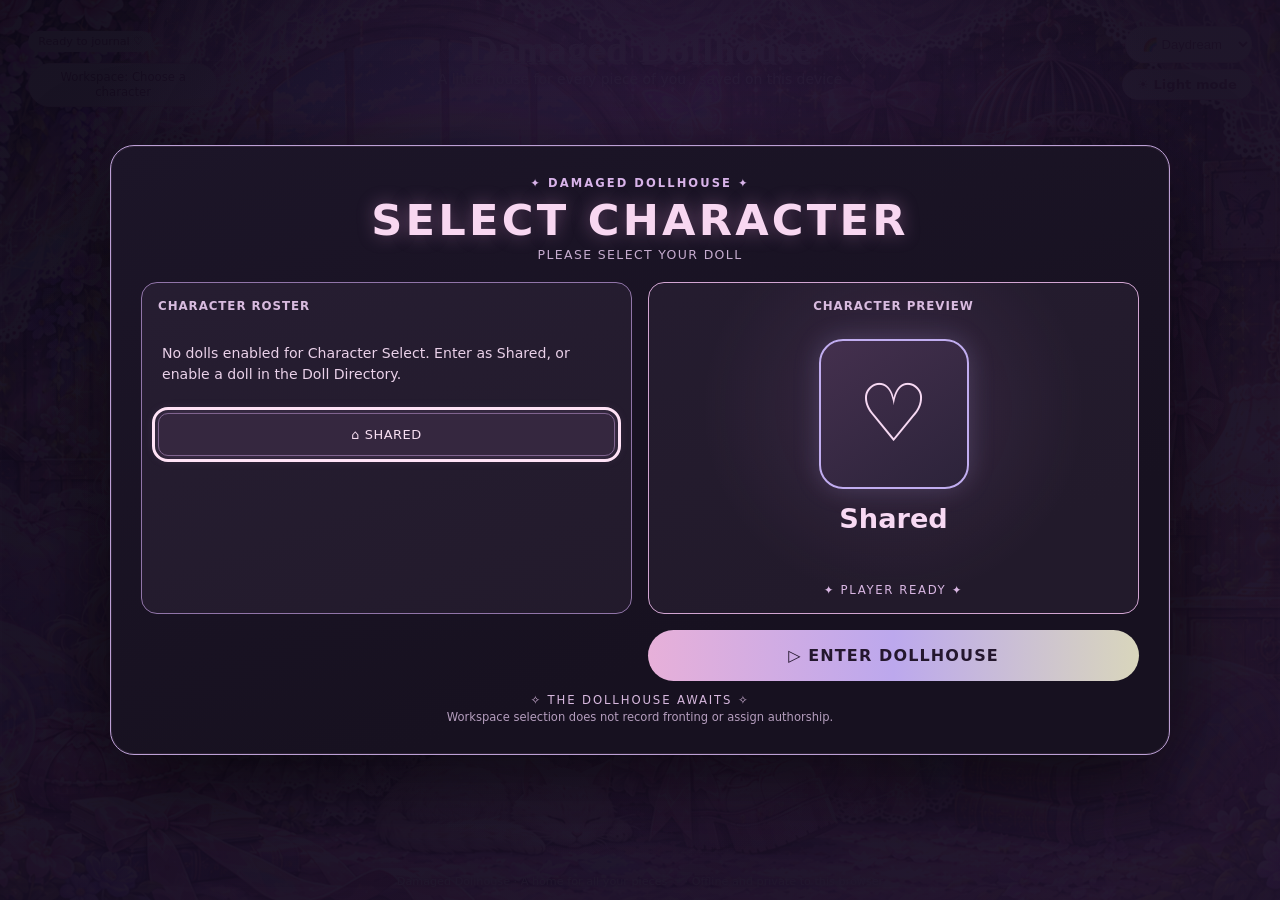
==== commit 08e25164: "Add files via upload" ====
--- a/index.html
+++ b/index.html
@@ -1,6 +1,6 @@
 <!DOCTYPE html>
 
-<html lang="en"><head><meta charset="utf-8"/><meta content="width=device-width,initial-scale=1" name="viewport"/><title>Damaged Dollhouse · v1.8D.4 Mobile Compatibility Test</title><link href="assets/css/bunnie-burrow.css" rel="stylesheet"/></head><body><div class="wrap"><header><div><h1><span aria-hidden="true" class="title-heart">♡</span> Damaged Dollhouse <span aria-hidden="true" class="title-heart">♡</span></h1><div class="muted">A little house for every piece of you · saved on this device</div></div><button class="pill character-session-switch" id="characterSessionStatus" type="button" aria-label="Switch Dollhouse workspace" title="Switch character / workspace">Workspace: Choose a character</button><span class="pill header-status" id="saveStatus">Ready to journal ♡</span><div class="header-controls"><label class="scene-header" for="dashboardSceneQuick">Illustration <select aria-label="Illustrated dashboard scene" id="dashboardSceneQuick"><option value="daydream">🌈 Daydream</option><option value="haven">🌿 Haven</option><option value="nightmare">☾ Nightmare</option></select></label><button aria-pressed="false" class="theme-toggle" id="themeToggle" type="button">☾ Nightmare</button></div></header><nav aria-label="Module navigation" class="nav legacy-nav" hidden=""><button data-tab="journals">Porcelain Pages</button><button data-tab="directory">Doll Directory</button><button class="active" data-tab="daily">Pretty Little Problems</button><button data-tab="history">Lost Time</button><button data-tab="insights">Overview &amp; Stats</button><button data-tab="parts">Individual Breakdown</button><button data-tab="backup">Bandaged Buttons</button></nav>
+<html lang="en"><head><meta charset="utf-8"/><meta content="width=device-width,initial-scale=1" name="viewport"/><title>Damaged Dollhouse · v1.8D.4 Mobile Compatibility Test</title><link href="assets/css/bunnie-burrow.css" rel="stylesheet"/><link rel="stylesheet" href="assets/css/echo-chamber.css"/></head><body><div class="wrap"><header><div><h1><span aria-hidden="true" class="title-heart">♡</span> Damaged Dollhouse <span aria-hidden="true" class="title-heart">♡</span></h1><div class="muted">A little house for every piece of you · saved on this device</div></div><button class="pill character-session-switch" id="characterSessionStatus" type="button" aria-label="Switch Dollhouse workspace" title="Switch character / workspace">Workspace: Choose a character</button><span class="pill header-status" id="saveStatus">Ready to journal ♡</span><div class="header-controls"><label class="scene-header" for="dashboardSceneQuick">Illustration <select aria-label="Illustrated dashboard scene" id="dashboardSceneQuick"><option value="daydream">🌈 Daydream</option><option value="haven">🌿 Haven</option><option value="nightmare">☾ Nightmare</option></select></label><button aria-pressed="false" class="theme-toggle" id="themeToggle" type="button">☀ Light</button></div></header><nav aria-label="Module navigation" class="nav legacy-nav" hidden=""><button data-tab="journals">Porcelain Pages</button><button data-tab="directory">Doll Directory</button><button class="active" data-tab="daily">Pretty Little Problems</button><button data-tab="history">Lost Time</button><button data-tab="insights">Overview &amp; Stats</button><button data-tab="parts">Individual Breakdown</button><button data-tab="backup">Bandaged Buttons</button></nav>
 <section aria-label="Damaged Dollhouse dashboard" class="dashboard" id="dashboard">
 <div class="dashboard-intro"><span class="ornament">☾ ✧ ♡ ✧ ☽</span><h2>Welcome to the Dollhouse</h2><p>Every room holds a little piece of the story.</p></div>
 <div class="doll-grid">
@@ -11,24 +11,25 @@
 <button class="room-card plum" data-open="directory" type="button"><span class="room-art">♧</span><span class="room-name">Doll Directory</span><span class="room-caption">Meet the residents</span></button>
 <div aria-hidden="true" class="room-card empty-room"><span class="room-art">✧</span><span class="room-caption">An unopened room</span></div>
 <button class="room-card ivory" data-open="journals" type="button"><span class="room-art">❦</span><span class="room-name">Porcelain Pages</span><span class="room-caption">Letters &amp; journals</span></button>
-<button class="room-card moon" data-open="looking-glass" type="button"><span class="room-art">☾</span><span class="room-name">The Looking Glass</span><span class="room-caption">Reflections &amp; patterns</span></button>
+<button class="room-card lavender" data-open="echo-chamber" type="button"><span class="room-art">✉</span><span class="room-name">The Echo Chamber</span><span class="room-caption">System Chat · A place for every voice</span></button><button class="room-card moon" data-open="looking-glass" type="button"><span class="room-art">☾</span><span class="room-name">The Looking Glass</span><span class="room-caption">Reflections &amp; patterns</span></button>
 <div aria-hidden="true" class="room-card empty-room"><span class="room-art">♡</span><span class="room-caption">An unopened room</span></div>
 </div>
 <button class="bandaged-entry" data-open="backup" type="button"><span>✕ ♡ ✕</span><strong>Bandaged Buttons</strong><small>Settings, appearance &amp; backups</small></button>
 </section>
-<section class="tab hidden" id="looking-glass"><div class="card glass-hub"><span class="ornament">☾ ✧ ☽</span><h2>The Looking Glass</h2><p class="muted">What do the reflections reveal? Choose a view of your recorded patterns.</p><div class="glass-choices"><button data-open="insights" type="button"><span class="room-art">◈</span><strong>Overview &amp; Stats</strong><small>Whole-system trends and symptom explorer</small></button><button data-open="parts" type="button"><span class="room-art">♧</span><strong>Individual Breakdown</strong><small>Explore entries by part or author</small></button></div></div></section>
-<section class="tab hidden" id="journals"><div class="card"><h2>Porcelain Pages</h2><p class="muted">A place for personal and shared writing. “Personal” and “Shared” are organization labels, not passwords or access restrictions: anyone who can open this browser's app can read both. Entries are saved on this device and included in complete Dollhouse backups.</p><div class="actions"><button class="primary" id="journalNew" type="button">＋ New journal entry</button></div><div class="grid" style="margin-top:12px"><div class="field"><label for="journalSearch">Search title, writing, or tags</label><input id="journalSearch" placeholder="Search journals" type="text"/></div><div class="field"><label for="journalFilter">Show entries</label><select id="journalFilter"><option value="all">All entries</option><option value="personal">Personal</option><option value="shared">Shared</option></select></div></div><div class="field journal-workspace-filter" style="margin-top:12px"><label for="journalWorkspaceFilter">Workspace view</label><select id="journalWorkspaceFilter"><option value="all">All Dolls (all entries)</option><option value="shared">Shared entries</option><option value="unassigned">Unassigned author</option></select><p class="hint" id="journalWorkspaceHint">This only filters the list. It never changes an entry’s author or who is fronting.</p></div><div class="hint" id="journalMessage" role="status" style="margin-top:12px"></div><div id="journalList" style="margin-top:14px"></div></div><div class="card hidden" id="journalEditor"><h3 id="journalEditorTitle">New journal entry</h3><form id="journalForm"><div class="grid"><div class="field"><label for="journalTitle">Title *</label><input id="journalTitle" maxlength="160" required="" type="text"/></div><div class="field"><label for="journalDate">Entry date</label><input id="journalDate" required="" type="date"/></div><div class="field"><label for="journalAuthor">Written by (optional profile)</label><select id="journalAuthor"><option value="">Unassigned / unknown</option></select></div><div class="field"><label for="journalScope">Journal type</label><select id="journalScope"><option value="personal">Personal</option><option value="shared">Shared</option></select></div><div class="field"><label for="journalTags">Tags (comma-separated)</label><input id="journalTags" maxlength="500" placeholder="#memories, #today" type="text"/></div></div><div class="field" style="margin-top:12px"><label for="journalBody">Journal entry</label><textarea id="journalBody" maxlength="100000" placeholder="Write whatever feels right..." rows="10"></textarea></div><p class="hint">Changes are saved when you press Save, not automatically. Journal text is plain text, not formatted HTML.</p><div class="actions"><button class="primary" type="submit">♡ Save journal</button><button id="journalCancel" type="button">Cancel</button><button class="danger hidden" id="journalDelete" type="button">Delete entry</button></div></form></div></section><section class="tab hidden" id="directory"><div id="directoryBrowse" class="card"><h2>Doll Directory</h2><p class="muted">Create profiles for the parts you want to document. All fields are optional except a display name. Profiles are saved in this browser. You can link them to Pretty Little Problems check-ins using the profile selector in the Daily Log.</p><div class="actions"><button class="primary" id="directoryNew" type="button">＋ Add profile</button><button id="directoryExport" type="button">↓ Export profiles (JSON)</button><button id="directoryImport" type="button">↑ Import profiles (JSON)</button><input accept=".json,application/json" hidden="" id="directoryImportFile" type="file"/></div><div class="hint" id="directoryMessage" role="status" style="margin-top:12px"></div><div class="grid" id="directoryList" style="margin-top:14px"></div></div><div class="card hidden" id="directoryViewer"><div class="actions"><button type="button" id="directoryViewBack">← Back to Doll Directory</button><button type="button" class="primary" id="directoryViewEdit">✎ Edit profile</button></div><div id="directoryViewHeader" class="directory-view-header"></div><div class="directory-tabs" id="directoryViewTabs" role="group" aria-label="Profile sections"></div><div id="directoryViewContent"></div></div><div class="card hidden" id="directoryEditor"><div class="actions"><button id="directoryBack" type="button">← Back to Doll Directory</button></div><h3 id="directoryEditorTitle">Profile</h3><form id="directoryForm"><div class="grid"><div class="field"><label for="directoryName">Display name *</label><input id="directoryName" maxlength="80" required="" type="text"/></div><div class="field"><label for="directoryPronouns">Pronouns</label><input id="directoryPronouns" maxlength="80" type="text"/></div><div class="field"><label for="directoryColor">Profile color</label><input id="directoryColor" type="color" value="#ed83b5"/></div><div class="field"><label for="directoryEmoji">Avatar emoji / symbol</label><input id="directoryEmoji" maxlength="16" placeholder="🐇" type="text"/><button type="button" id="directoryEmojiPickerToggle" aria-expanded="false" aria-controls="directoryEmojiPicker" style="margin-top:8px">☺ Choose emoji</button><div id="directoryEmojiPicker" class="directory-emoji-picker hidden"><div class="directory-emoji-tools"><label for="directoryEmojiSearch">Find an emoji</label><input id="directoryEmojiSearch" type="search" placeholder="Search e.g. bunny, heart, moon"/><button type="button" id="directoryEmojiPickerClose" aria-label="Close emoji picker">✕</button></div><div id="directoryEmojiCategories" class="directory-emoji-categories"></div><div id="directoryEmojiResults" class="directory-emoji-results"></div><p class="hint">Select an emoji, or type any symbol directly into the field above.</p></div></div><div class="field"><label for="directoryRoles">Roles (comma-separated)</label><input id="directoryRoles" maxlength="400" placeholder="Protector, caretaker" type="text"/></div><div class="field"><label for="directoryTags">Tags (comma-separated)</label><input id="directoryTags" maxlength="400" placeholder="#art, #games" type="text"/></div></div><div class="directory-sheet"><p class="hint">All additional details are optional. Select a category, then expand or collapse its sections.</p><div class="directory-tabs" role="group" aria-label="Profile information categories"><button type="button" class="directory-tab" data-dir-tab="Identity" aria-selected="true">Identity</button><button type="button" class="directory-tab" data-dir-tab="Appearance" aria-selected="false">Appearance</button><button type="button" class="directory-tab" data-dir-tab="About Me" aria-selected="false">About Me</button><button type="button" class="directory-tab" data-dir-tab="Comfort & Care" aria-selected="false">Comfort & Care</button><button type="button" class="directory-tab" data-dir-tab="Connections" aria-selected="false">Connections</button></div><section class="directory-panel " data-dir-panel="Identity"><details open><summary>Identity details</summary><div class="directory-panel-fields"><div class="field"><label for="directoryExtra_aliases">Aliases / other names</label><textarea id="directoryExtra_aliases" maxlength="10000" rows="3"></textarea></div><div class="field"><label for="directoryExtra_gender">Gender / identity</label><textarea id="directoryExtra_gender" maxlength="10000" rows="3"></textarea></div><div class="field"><label for="directoryExtra_age">Age or age range</label><textarea id="directoryExtra_age" maxlength="10000" rows="3"></textarea></div><div class="field"><label for="directoryExtra_introduction">Introduction</label><textarea id="directoryExtra_introduction" maxlength="10000" rows="3"></textarea></div></div></details></section><section class="directory-panel hidden" data-dir-panel="Appearance"><details open><summary>Appearance details</summary><div class="directory-panel-fields"><div class="field"><label for="directoryExtra_appearance">Appearance description</label><textarea id="directoryExtra_appearance" maxlength="10000" rows="3"></textarea></div><div class="field"><label for="directoryExtra_aesthetic">Style / aesthetic</label><textarea id="directoryExtra_aesthetic" maxlength="10000" rows="3"></textarea></div></div></details></section><section class="directory-panel hidden" data-dir-panel="About Me"><details open><summary>Personality & interests</summary><div class="directory-panel-fields"><div class="field"><label for="directoryExtra_likes">Likes / favorites</label><textarea id="directoryExtra_likes" maxlength="10000" rows="3"></textarea></div><div class="field"><label for="directoryExtra_dislikes">Dislikes</label><textarea id="directoryExtra_dislikes" maxlength="10000" rows="3"></textarea></div><div class="field"><label for="directoryExtra_hobbies">Hobbies & interests</label><textarea id="directoryExtra_hobbies" maxlength="10000" rows="3"></textarea></div></div></details><details open><summary>Life & memories</summary><div class="directory-panel-fields"><div class="field"><label for="directoryExtra_history">Personal history / memories</label><textarea id="directoryExtra_history" maxlength="10000" rows="3"></textarea></div><div class="field"><label for="directoryExtra_dates">Meaningful dates</label><textarea id="directoryExtra_dates" maxlength="10000" rows="3"></textarea></div></div></details></section><section class="directory-panel hidden" data-dir-panel="Comfort & Care"><details open><summary>Comfort & support</summary><div class="directory-panel-fields"><div class="field"><label for="directoryExtra_comfortItems">Comfort items</label><textarea id="directoryExtra_comfortItems" maxlength="10000" rows="3"></textarea></div><div class="field"><label for="directoryExtra_supports">Helpful supports / grounding</label><textarea id="directoryExtra_supports" maxlength="10000" rows="3"></textarea></div></div></details><details open><summary>Communication & boundaries</summary><div class="directory-panel-fields"><div class="field"><label for="directoryExtra_communication">Communication preferences</label><textarea id="directoryExtra_communication" maxlength="10000" rows="3"></textarea></div><div class="field"><label for="directoryExtra_boundaries">Boundaries / things to avoid</label><textarea id="directoryExtra_boundaries" maxlength="10000" rows="3"></textarea></div></div></details><details open><summary>Personal notes</summary><div class="directory-panel-fields"><div class="field" style="margin-top:12px"><label for="directoryNotes">Private notes</label><textarea id="directoryNotes" maxlength="10000" rows="4"></textarea></div></div></details></section><section class="directory-panel hidden" data-dir-panel="Connections"><details open><summary>Connections details</summary><div class="directory-panel-fields"><div class="field"><label for="directoryExtra_relationships">Relationships / connections</label><textarea id="directoryExtra_relationships" maxlength="10000" rows="3"></textarea></div></div></details></section></div><div class="actions"><button class="primary" type="submit">♡ Save profile</button><button id="directoryCancel" type="button">Cancel</button><button class="danger hidden" id="directoryArchive" type="button">Archive profile</button></div></form></div></section><section class="tab hidden" id="daily"><div class="card"><h2>Pretty Little Problems</h2><div class="checkin-compact"><div class="field checkin-picker"><label for="checkinSelect">Previous check-ins / select an entry</label><select aria-label="Select saved check-in" id="checkinSelect"></select></div><div class="toolbar checkin-controls"><button id="newCheckin" type="button">＋ New check-in</button><button id="quickToggle" type="button" aria-pressed="false">⚡ Quick Check-In</button><button aria-pressed="false" id="easyToggle" type="button">🐰 Easy Mode: Off</button></div><details id="checkinDetails" class="checkin-details"><summary>✧ Check-in details <span class="details-caption">Date · Time · Author · Profile · Filled out</span></summary><div class="checkin-details-inner"><p class="hint">Every question is optional. Blank means not recorded, not zero or “no.”</p><div class="topline"><div class="field"><label for="entryDate">Entry date</label><input id="entryDate" type="date"/></div><div class="field"><label for="filled">Filled out</label><select id="filled"><option value="">Not specified</option><option>Morning</option><option>Afternoon</option><option>Evening</option><option>Night</option></select></div></div><div class="field" style="margin-top:10px"><label for="linkedProfile">Linked System Directory profile (optional)</label><select id="linkedProfile"><option value="">No linked profile / manual author</option></select><p class="hint">Selecting a profile fills the author name. Existing check-ins are never linked automatically; archived profiles stay linked.</p></div><div class="topline" style="margin-top:10px"><div class="field"><label for="authorTag">Who is checking in? (optional name / emoji)</label><input id="authorTag" maxlength="80" placeholder="e.g. Pup, 🐇, blended, unknown" type="text"/></div><div class="field"><label for="checkinTime">Time of check-in</label><input id="checkinTime" type="time"/></div></div></div></details></div><div class="card hidden" id="easyExtras"><h3>🐇 Little extras (optional and just for fun!)</h3><div class="field"><label for="littleMood">Which little buddy matches today?</label><select id="littleMood"><option value="">Skip</option><option>🐰 Bouncy bunny</option><option>🐢 Sleepy turtle</option><option>🐻 Cuddly bear</option><option>🦋 Fluttery butterfly</option><option>🐱 Grumpy kitty</option></select></div><div class="field"><label for="littleWish">What would feel cozy right now?</label><select id="littleWish"><option value="">Skip</option><option>🧸 Stuffie cuddles</option><option>🎮 A game</option><option>🎨 Coloring</option><option>🍓 A snack</option><option>🌙 Quiet time</option><option>💗 A hug</option></select></div></div><div class="progress-line"><strong id="formProgress">0 answered</strong><span class="hint" id="draftStatus" role="status">Drafts save automatically on this device</span></div><div aria-label="Questions answered" class="progress-track"><div class="progress-fill" id="progressFill"></div></div><div class="toolbar"><button id="expandAll" type="button">Expand all sections</button><button id="collapseAll" type="button">Collapse all</button><button id="nextMissing" type="button">Next unanswered</button></div><div id="quickQuestions" class="quick-panel" hidden></div><section id="quickEditor" class="quick-editor" hidden aria-label="Customize Quick Check-In questions"><h3>⚙ Customize Quick Check-In</h3><p class="hint">Choose any existing questions and arrange the selected questions in the order you prefer. Changes affect your Quick Check-In layout, not previously saved answers.</p><div class="field"><label for="quickSearch">Find a question</label><input id="quickSearch" type="search" placeholder="Search questions or sections"></div><p class="hint" id="quickEditorCount"></p><div id="quickEditorList"></div><div class="actions"><button type="button" class="primary" id="quickEditorSave">♡ Save question selection</button><button type="button" id="quickEditorCancel">Cancel</button><button type="button" id="quickEditorReset">Restore default selection</button></div><p class="hint" id="quickEditorMessage" role="status"></p></section><div id="questions"></div><div class="actions"><button class="primary" id="save">♡ Save entry</button><button id="clearForm">Clear form (not saved)</button><button class="danger" id="deleteEntry">Delete saved entry</button></div><div class="toolbar"><button id="exportOneJson" type="button">↓ Export this check-in (JSON)</button><button id="exportOneCsv" type="button">↓ Export this check-in (CSV)</button></div><div class="hint" id="saveMessage" role="status" style="margin-top:12px"></div></div></section>
+<section class="tab hidden" id="echo-chamber"><div class="card"><h2>✉ The Echo Chamber</h2><p class="hint">System Chat · SC-2 message management test build. Mailbox, Whiteboard, and Polls will arrive in later releases. Messages are local to this browser and are not encrypted.</p><div id="echoChatApp" class="echo-app"><aside class="echo-sidebar"><div class="echo-toolbar"><strong>Channels</strong><button id="echoAddCategory" type="button">＋ Category</button></div><div id="echoChannelList"></div><button id="echoAddChannel" type="button">＋ Channel</button><button id="echoTemplates" type="button">♡ Add starter channels</button><button id="echoManageArchived" type="button">♧ Archived / Trash</button></aside><div class="echo-main"><div class="echo-toolbar"><button id="echoMobileChannels" type="button" aria-label="Show channels">☰</button><strong id="echoChannelTitle"># general</strong><button id="echoReader" type="button">Read as: Shared</button><div class="echo-header-actions"><button id="echoMode" type="button">⚙ Manage</button><button id="echoEditChannel" type="button">⚙ Channel</button></div></div><div class="echo-message-tools"><input id="echoSearch" type="search" placeholder="Search this channel" aria-label="Search messages in this channel"/><button id="echoMarkRead" type="button">Mark read</button><button id="echoMarkUnread" type="button">Mark unread</button><button id="echoTrashMessages" type="button">Message Trash</button></div><div id="echoMessages" class="echo-messages" aria-live="polite"></div><form id="echoComposer" class="echo-composer"><div class="echo-posting"><button id="echoAuthorToggle" type="button" aria-label="Choose message authors">Posting as: <span id="echoAuthorSummary">Shared / Unknown</span> ▾</button><div id="echoAuthors" class="echo-authors" hidden></div></div><div id="echoReplyPreview" class="echo-reply-preview" hidden></div><label for="echoBody">Message</label><textarea id="echoBody" maxlength="20000" rows="3" placeholder="Write to the Dollhouse…"></textarea><div class="echo-toolbar"><label class="hint"><input id="echoEnterSend" type="checkbox" checked/> Enter sends · Shift+Enter newline</label><button class="primary" type="submit">Send ♡</button></div><p class="hint" id="echoStatus" role="status"></p></form></div></div></div></section><section class="tab hidden" id="looking-glass"><div class="card glass-hub"><span class="ornament">☾ ✧ ☽</span><h2>The Looking Glass</h2><p class="muted">What do the reflections reveal? Choose a view of your recorded patterns.</p><div class="glass-choices"><button data-open="insights" type="button"><span class="room-art">◈</span><strong>Overview &amp; Stats</strong><small>Whole-system trends and symptom explorer</small></button><button data-open="parts" type="button"><span class="room-art">♧</span><strong>Individual Breakdown</strong><small>Explore entries by part or author</small></button></div></div></section>
+<section class="tab hidden" id="journals"><div class="card"><h2>Porcelain Pages</h2><p class="muted">A place for personal and shared writing. “Personal” and “Shared” are organization labels, not passwords or access restrictions: anyone who can open this browser's app can read both. Entries are saved on this device and included in complete Dollhouse backups.</p><div class="actions"><button class="primary" id="journalNew" type="button">＋ New journal entry</button></div><div class="grid" style="margin-top:12px"><div class="field"><label for="journalSearch">Search title, writing, or tags</label><input id="journalSearch" placeholder="Search journals" type="text"/></div><div class="field"><label for="journalFilter">Show entries</label><select id="journalFilter"><option value="all">All entries</option><option value="personal">Personal</option><option value="shared">Shared</option></select></div></div><div class="field journal-workspace-filter" style="margin-top:12px"><label for="journalWorkspaceFilter">Workspace view</label><select id="journalWorkspaceFilter"><option value="all">All Dolls (all entries)</option><option value="shared">Shared entries</option><option value="unassigned">Unassigned author</option></select><p class="hint" id="journalWorkspaceHint">This only filters the list. It never changes an entry’s author or who is fronting.</p></div><div class="hint" id="journalMessage" role="status" style="margin-top:12px"></div><div id="journalList" style="margin-top:14px"></div></div><div class="card hidden" id="journalEditor"><h3 id="journalEditorTitle">New journal entry</h3><form id="journalForm"><div class="grid"><div class="field"><label for="journalTitle">Title *</label><input id="journalTitle" maxlength="160" required="" type="text"/></div><div class="field"><label for="journalDate">Entry date</label><input id="journalDate" required="" type="date"/></div><div class="field"><label for="journalAuthor">Written by (optional profile)</label><select id="journalAuthor"><option value="">Unassigned / unknown</option></select></div><div class="field"><label for="journalScope">Journal type</label><select id="journalScope"><option value="personal">Personal</option><option value="shared">Shared</option></select></div><div class="field"><label for="journalTags">Tags (comma-separated)</label><input id="journalTags" maxlength="500" placeholder="#memories, #today" type="text"/></div></div><div class="field" style="margin-top:12px"><label for="journalBody">Journal entry</label><textarea id="journalBody" maxlength="100000" placeholder="Write whatever feels right..." rows="10"></textarea></div><p class="hint">Changes are saved when you press Save, not automatically. Journal text is plain text, not formatted HTML.</p><div class="actions"><button class="primary" type="submit">♡ Save journal</button><button id="journalCancel" type="button">Cancel</button><button class="danger hidden" id="journalDelete" type="button">Delete entry</button></div></form></div></section><section class="tab hidden" id="directory"><div id="directoryBrowse" class="card"><h2>Doll Directory</h2><p class="muted">Create profiles for the parts you want to document. All fields are optional except a display name. Profiles are saved in this browser. You can link them to Pretty Little Problems check-ins using the profile selector in the Daily Log.</p><div class="actions"><button class="primary" id="directoryNew" type="button">＋ Add profile</button><button id="directoryExport" type="button">↓ Export profiles (JSON)</button><button id="directoryImport" type="button">↑ Import profiles (JSON)</button><input accept=".json,application/json" hidden="" id="directoryImportFile" type="file"/></div><div class="hint" id="directoryMessage" role="status" style="margin-top:12px"></div><div class="grid" id="directoryList" style="margin-top:14px"></div></div><div class="card hidden" id="directoryViewer"><div class="actions"><button type="button" id="directoryViewBack">← Back to Doll Directory</button><button type="button" class="primary" id="directoryViewEdit">✎ Edit profile</button></div><div id="directoryViewHeader" class="directory-view-header"></div><div class="directory-tabs" id="directoryViewTabs" role="group" aria-label="Profile sections"></div><div id="directoryViewContent"></div></div><div class="card hidden" id="directoryEditor"><div class="actions"><button id="directoryBack" type="button">← Back to Doll Directory</button></div><h3 id="directoryEditorTitle">Profile</h3><form id="directoryForm"><div class="grid"><div class="field"><label for="directoryName">Display name *</label><input id="directoryName" maxlength="80" required="" type="text"/></div><div class="field"><label for="directoryPronouns">Pronouns</label><input id="directoryPronouns" maxlength="80" type="text"/></div><div class="field"><label for="directoryColor">Profile color</label><input id="directoryColor" type="color" value="#ed83b5"/></div><div class="field"><label for="directoryEmoji">Avatar emoji / symbol</label><input id="directoryEmoji" maxlength="16" placeholder="🐇" type="text"/><button type="button" id="directoryEmojiPickerToggle" aria-expanded="false" aria-controls="directoryEmojiPicker" style="margin-top:8px">☺ Choose emoji</button><div id="directoryEmojiPicker" class="directory-emoji-picker hidden"><div class="directory-emoji-tools"><label for="directoryEmojiSearch">Find an emoji</label><input id="directoryEmojiSearch" type="search" placeholder="Search e.g. bunny, heart, moon"/><button type="button" id="directoryEmojiPickerClose" aria-label="Close emoji picker">✕</button></div><div id="directoryEmojiCategories" class="directory-emoji-categories"></div><div id="directoryEmojiResults" class="directory-emoji-results"></div><p class="hint">Select an emoji, or type any symbol directly into the field above.</p></div></div><div class="field directory-character-visibility"><label for="directoryCharacterVisible">Character Select</label><label class="directory-visibility-option"><input id="directoryCharacterVisible" type="checkbox" checked/> Show this doll in Character Select</label><p class="hint">Hiding a doll only removes their workspace choice. Their directory profile, chat authorship, and existing records remain available.</p></div><div class="field"><label for="directoryRoles">Roles (comma-separated)</label><input id="directoryRoles" maxlength="400" placeholder="Protector, caretaker" type="text"/></div><div class="field"><label for="directoryTags">Tags (comma-separated)</label><input id="directoryTags" maxlength="400" placeholder="#art, #games" type="text"/></div></div><div class="directory-sheet"><p class="hint">All additional details are optional. Select a category, then expand or collapse its sections.</p><div class="directory-tabs" role="group" aria-label="Profile information categories"><button type="button" class="directory-tab" data-dir-tab="Identity" aria-selected="true">Identity</button><button type="button" class="directory-tab" data-dir-tab="Appearance" aria-selected="false">Appearance</button><button type="button" class="directory-tab" data-dir-tab="About Me" aria-selected="false">About Me</button><button type="button" class="directory-tab" data-dir-tab="Comfort & Care" aria-selected="false">Comfort & Care</button><button type="button" class="directory-tab" data-dir-tab="Connections" aria-selected="false">Connections</button></div><section class="directory-panel " data-dir-panel="Identity"><details open><summary>Identity details</summary><div class="directory-panel-fields"><div class="field"><label for="directoryExtra_aliases">Aliases / other names</label><textarea id="directoryExtra_aliases" maxlength="10000" rows="3"></textarea></div><div class="field"><label for="directoryExtra_gender">Gender / identity</label><textarea id="directoryExtra_gender" maxlength="10000" rows="3"></textarea></div><div class="field"><label for="directoryExtra_age">Age or age range</label><textarea id="directoryExtra_age" maxlength="10000" rows="3"></textarea></div><div class="field"><label for="directoryExtra_introduction">Introduction</label><textarea id="directoryExtra_introduction" maxlength="10000" rows="3"></textarea></div></div></details></section><section class="directory-panel hidden" data-dir-panel="Appearance"><details open><summary>Appearance details</summary><div class="directory-panel-fields"><div class="field"><label for="directoryExtra_appearance">Appearance description</label><textarea id="directoryExtra_appearance" maxlength="10000" rows="3"></textarea></div><div class="field"><label for="directoryExtra_aesthetic">Style / aesthetic</label><textarea id="directoryExtra_aesthetic" maxlength="10000" rows="3"></textarea></div></div></details></section><section class="directory-panel hidden" data-dir-panel="About Me"><details open><summary>Personality & interests</summary><div class="directory-panel-fields"><div class="field"><label for="directoryExtra_likes">Likes / favorites</label><textarea id="directoryExtra_likes" maxlength="10000" rows="3"></textarea></div><div class="field"><label for="directoryExtra_dislikes">Dislikes</label><textarea id="directoryExtra_dislikes" maxlength="10000" rows="3"></textarea></div><div class="field"><label for="directoryExtra_hobbies">Hobbies & interests</label><textarea id="directoryExtra_hobbies" maxlength="10000" rows="3"></textarea></div></div></details><details open><summary>Life & memories</summary><div class="directory-panel-fields"><div class="field"><label for="directoryExtra_history">Personal history / memories</label><textarea id="directoryExtra_history" maxlength="10000" rows="3"></textarea></div><div class="field"><label for="directoryExtra_dates">Meaningful dates</label><textarea id="directoryExtra_dates" maxlength="10000" rows="3"></textarea></div></div></details></section><section class="directory-panel hidden" data-dir-panel="Comfort & Care"><details open><summary>Comfort & support</summary><div class="directory-panel-fields"><div class="field"><label for="directoryExtra_comfortItems">Comfort items</label><textarea id="directoryExtra_comfortItems" maxlength="10000" rows="3"></textarea></div><div class="field"><label for="directoryExtra_supports">Helpful supports / grounding</label><textarea id="directoryExtra_supports" maxlength="10000" rows="3"></textarea></div></div></details><details open><summary>Communication & boundaries</summary><div class="directory-panel-fields"><div class="field"><label for="directoryExtra_communication">Communication preferences</label><textarea id="directoryExtra_communication" maxlength="10000" rows="3"></textarea></div><div class="field"><label for="directoryExtra_boundaries">Boundaries / things to avoid</label><textarea id="directoryExtra_boundaries" maxlength="10000" rows="3"></textarea></div></div></details><details open><summary>Personal notes</summary><div class="directory-panel-fields"><div class="field" style="margin-top:12px"><label for="directoryNotes">Private notes</label><textarea id="directoryNotes" maxlength="10000" rows="4"></textarea></div></div></details></section><section class="directory-panel hidden" data-dir-panel="Connections"><details open><summary>Connections details</summary><div class="directory-panel-fields"><div class="field"><label for="directoryExtra_relationships">Relationships / connections</label><textarea id="directoryExtra_relationships" maxlength="10000" rows="3"></textarea></div></div></details></section></div><div class="actions"><button class="primary" type="submit">♡ Save profile</button><button id="directoryCancel" type="button">Cancel</button><button class="danger hidden" id="directoryArchive" type="button">Archive profile</button></div></form></div></section><section class="tab hidden" id="daily"><div class="card"><h2>Pretty Little Problems</h2><div class="checkin-compact"><div class="field checkin-picker"><label for="checkinSelect">Previous check-ins / select an entry</label><select aria-label="Select saved check-in" id="checkinSelect"></select></div><div class="toolbar checkin-controls"><button id="newCheckin" type="button">＋ New check-in</button><button id="quickToggle" type="button" aria-pressed="false">⚡ Quick Check-In</button><button aria-pressed="false" id="easyToggle" type="button">🐰 Easy Mode: Off</button></div><details id="checkinDetails" class="checkin-details"><summary>✧ Check-in details <span class="details-caption">Date · Time · Author · Profile · Filled out</span></summary><div class="checkin-details-inner"><p class="hint">Every question is optional. Blank means not recorded, not zero or “no.”</p><div class="topline"><div class="field"><label for="entryDate">Entry date</label><input id="entryDate" type="date"/></div><div class="field"><label for="filled">Filled out</label><select id="filled"><option value="">Not specified</option><option>Morning</option><option>Afternoon</option><option>Evening</option><option>Night</option></select></div></div><div class="field" style="margin-top:10px"><label for="linkedProfile">Linked System Directory profile (optional)</label><select id="linkedProfile"><option value="">No linked profile / manual author</option></select><p class="hint">Selecting a profile fills the author name. Existing check-ins are never linked automatically; archived profiles stay linked.</p></div><div class="topline" style="margin-top:10px"><div class="field"><label for="authorTag">Who is checking in? (optional name / emoji)</label><input id="authorTag" maxlength="80" placeholder="e.g. Pup, 🐇, blended, unknown" type="text"/></div><div class="field"><label for="checkinTime">Time of check-in</label><input id="checkinTime" type="time"/></div></div></div></details></div><div class="card hidden" id="easyExtras"><h3>🐇 Little extras (optional and just for fun!)</h3><div class="field"><label for="littleMood">Which little buddy matches today?</label><select id="littleMood"><option value="">Skip</option><option>🐰 Bouncy bunny</option><option>🐢 Sleepy turtle</option><option>🐻 Cuddly bear</option><option>🦋 Fluttery butterfly</option><option>🐱 Grumpy kitty</option></select></div><div class="field"><label for="littleWish">What would feel cozy right now?</label><select id="littleWish"><option value="">Skip</option><option>🧸 Stuffie cuddles</option><option>🎮 A game</option><option>🎨 Coloring</option><option>🍓 A snack</option><option>🌙 Quiet time</option><option>💗 A hug</option></select></div></div><div class="progress-line"><strong id="formProgress">0 answered</strong><span class="hint" id="draftStatus" role="status">Drafts save automatically on this device</span></div><div aria-label="Questions answered" class="progress-track"><div class="progress-fill" id="progressFill"></div></div><div class="toolbar"><button id="expandAll" type="button">Expand all sections</button><button id="collapseAll" type="button">Collapse all</button><button id="nextMissing" type="button">Next unanswered</button></div><div id="quickQuestions" class="quick-panel" hidden></div><section id="quickEditor" class="quick-editor" hidden aria-label="Customize Quick Check-In questions"><h3>⚙ Customize Quick Check-In</h3><p class="hint">Choose any existing questions and arrange the selected questions in the order you prefer. Changes affect your Quick Check-In layout, not previously saved answers.</p><div class="field"><label for="quickSearch">Find a question</label><input id="quickSearch" type="search" placeholder="Search questions or sections"></div><p class="hint" id="quickEditorCount"></p><div id="quickEditorList"></div><div class="actions"><button type="button" class="primary" id="quickEditorSave">♡ Save question selection</button><button type="button" id="quickEditorCancel">Cancel</button><button type="button" id="quickEditorReset">Restore default selection</button></div><p class="hint" id="quickEditorMessage" role="status"></p></section><div id="questions"></div><div class="actions"><button class="primary" id="save">♡ Save entry</button><button id="clearForm">Clear form (not saved)</button><button class="danger" id="deleteEntry">Delete saved entry</button></div><div class="toolbar"><button id="exportOneJson" type="button">↓ Export this check-in (JSON)</button><button id="exportOneCsv" type="button">↓ Export this check-in (CSV)</button></div><div class="hint" id="saveMessage" role="status" style="margin-top:12px"></div></div></section>
 <section class="tab hidden" id="history"><div class="card"><h2>Lost Time</h2><div class="topline"><div class="field"><label for="calMonth">Calendar month</label><input id="calMonth" type="month"/></div><div class="field"><label for="historySort">Entries</label><select id="historySort"><option value="new">Newest first</option><option value="old">Oldest first</option></select></div></div><p class="hint">Purple dates have saved entries. Tap a date to open and edit it.</p><p class="calendar-legend hint">♡ Highlighted dates have saved entries · today has an outline · tap any day to open it.</p><div class="calendar" id="calendar"></div><h3 style="margin-top:24px">Saved dates</h3><div id="historyList"></div><div class="card"><h3>🎀 Export selected day</h3><div class="topline"><div class="field"><label for="exportDayDate">Date</label><input id="exportDayDate" type="date"/></div></div><div class="actions"><button id="exportDayJson">↓ All check-ins that day (JSON)</button><button id="exportDayCsv">↓ All check-ins that day (CSV)</button></div></div></div></section>
 <section class="tab hidden" id="insights"><div class="card"><h2>Overview &amp; Stats</h2><p class="muted">Your numbers, patterns, and progress over time ♡</p><h3>Weekly &amp; Monthly Reflections</h3><p class="hint">Your weekly or monthly check-in report appears below. Choose a period to compare your entries.</p><p class="muted">These are descriptive summaries, not diagnoses or evidence that one event caused another. Averages use only days with a response to that specific question.</p><div class="topline"><div class="field"><label for="period">Report period</label><select id="period"><option value="week">Week (Mon–Sun)</option><option value="month">Calendar month</option></select></div><div class="field"><label for="anchor">Date within report period</label><input id="anchor" type="date"/></div></div><div id="report"></div><div class="actions"><button id="printStats">🖨 Print / save report as PDF</button><button id="exportStatsCsv">↓ Report data CSV</button></div><div class="card" style="margin-top:20px"><h3>Symptom Explorer</h3><p class="hint">Choose a symptom and explore its severity across your saved days, or compare ratings on days when an event happened. Comparisons show associations, not causes.</p><div class="topline"><div class="field"><label for="exploreMetric">Measure</label><select id="exploreMetric"></select></div><div class="field"><label for="exploreEvent">Compare with event</label><select id="exploreEvent"></select></div></div><div aria-live="polite" id="exploreOutput"></div></div></div></section>
-<section class="tab hidden" id="parts"><div class="card"><h2>Individual Breakdown</h2><p class="muted">Explore check-ins by author or part. Shared or blended entries can be included in multiple views; labels are self-reported.</p><div class="topline"><div class="field"><label for="partSelect">Part / author</label><select id="partSelect"></select></div><div class="field"><label for="partPeriod">Period</label><select id="partPeriod"><option value="all">All time</option><option value="week">Week</option><option value="month">Month</option></select></div><div class="field"><label for="partAnchor">Date within period</label><input id="partAnchor" type="date"/></div></div><div id="partReport"></div><div class="actions"><button id="exportPartCsv">↓ Part check-ins CSV</button><button id="printPartReport">🖨 Print / save report as PDF</button></div></div></section><section class="tab hidden" id="backup"><div class="card"><div class="bb-heading"><h2>🎀 Bandaged Buttons</h2><p class="hint">Your dollhouse, your rules. ♡</p></div><div aria-label="Settings categories" class="bb-tabs" role="tablist"><button aria-controls="bb-panel-appearance" aria-selected="true" class="bb-tab" id="bb-tab-appearance" role="tab" tabindex="0" type="button">🎨 Appearance</button><button aria-controls="bb-panel-comfort" aria-selected="false" class="bb-tab" id="bb-tab-comfort" role="tab" tabindex="-1" type="button">♿ Accessibility &amp; Comfort</button><button aria-controls="bb-panel-data" aria-selected="false" class="bb-tab" id="bb-tab-data" role="tab" tabindex="-1" type="button">💾 Data &amp; Backups</button></div><div aria-labelledby="bb-tab-appearance" class="bb-panel" id="bb-panel-appearance" role="tabpanel"><div class="character-launch-settings"><h3>♡ Character Select &amp; Workspace</h3><p class="hint">Choose what happens when you open the Dollhouse. You can always switch characters using the workspace button in the header.</p><div class="field"><label for="characterSessionMode">When opening the Dollhouse</label><select id="characterSessionMode"><option value="ask">Always Ask (default)</option><option value="remember">Remember Last Character</option></select></div><p class="hint" id="characterSessionSettingsMessage" role="status"></p></div><h3>Appearance &amp; Themes ✧</h3><p class="hint">Make your own palette! Each color can be changed independently for light and dark mode. Use Reset palette to return to the original theme.</p><div class="illustration-settings"><h4>🏚️ Dashboard illustration</h4><p class="hint">Choose an illustrated scene, or turn illustrations off to use your original Light or Dark rainbow palette. Base palette controls remain available below.</p><div class="field"><label for="dashboardSceneSetting">Dashboard background</label><select id="dashboardSceneSetting"><option value="daydream">🌈 Daydream</option><option value="haven">🌿 Haven</option><option value="nightmare">☾ Nightmare</option><option value="off">No illustration — original palette</option></select></div></div><div class="settings-grid" id="paletteStudio"></div><div class="toolbar"><button id="resetPalette" type="button">↺ Reset current palette</button></div><div class="field"><label for="settingAccent">Accent color</label><select id="settingAccent"><option value="pink">Strawberry pink</option><option value="lavender">Moon lavender</option><option value="blue">Cloud blue</option><option value="rainbow">Pastel rainbow 🌈</option></select></div></div><div aria-labelledby="bb-tab-comfort" class="bb-panel hidden" id="bb-panel-comfort" role="tabpanel"><h3>Accessibility &amp; Comfort</h3><p class="hint">Animations &amp; Motion: Standard allows subtle transitions; Reduced minimizes decorative movement.</p><div class="field"><label for="settingText">Text size</label><select id="settingText"><option value="normal">Standard</option><option value="large">Larger</option></select></div><div class="field"><label for="settingMotion">Animations &amp; Motion</label><select id="settingMotion"><option value="normal">Standard</option><option value="reduced">Reduced</option></select></div></div><div aria-labelledby="bb-tab-data" class="bb-panel hidden" id="bb-panel-data" role="tabpanel"><h3>Data &amp; Backups</h3><section class="bb-data-group bb-backup-unified"><h4>✦ Complete Dollhouse Backup</h4><p class="hint">A full snapshot of supported app data and preferences. Restore replaces the included storage categories.</p><div class="note"><strong>🖤 Damaged Dollhouse unified backup</strong> includes Pretty Little Problems check-ins, drafts, System Directory, profile links, journals, and appearance preferences. Restore replaces all nine app storage categories with the snapshot in the file. Export your current data first; this does not merge.</div><div class="actions"><button class="primary" id="exportUnified" type="button">↓ Download complete Dollhouse backup</button><button id="importUnified" type="button">↑ Restore complete Dollhouse backup</button><input accept=".json,application/json" hidden="" id="importUnifiedFile" type="file"/></div><p class="hint" id="unifiedMessage" role="status"></p></section><section class="bb-data-group bb-backup-links"><h4>♡ Profile Links</h4><p class="hint">Export or restore connections between profiles.</p><div class="actions"><button id="exportLinks" type="button">↓ Export profile links</button><button id="importLinks" type="button">↑ Import profile links</button><input accept=".json,application/json" hidden="" id="importLinksFile" type="file"/></div><p class="hint" id="linksMessage" role="status"></p></section><section class="bb-data-group bb-backup-tracker"><h4>✧ Pretty Little Problems Backups</h4><p class="hint">Back up check-ins and drafts, or export compatible JSON and CSV files.</p><div class="muted" id="backupCount"></div><div class="actions"><button id="exportFull">↓ Full backup (all check-ins + drafts)</button><button id="importFull">↑ Restore full backup</button><input accept=".json,application/json" hidden="" id="importFullFile" type="file"/></div><p class="hint">Use the full backup for multiple check-ins. The original JSON export below is retained for compatibility but only contains the original one-entry-per-date records.</p><div class="actions"><button id="export">↓ Export JSON backup</button><button id="exportCsv">↓ Export CSV</button><button id="import">↑ Restore JSON backup</button><input accept=".json,application/json" hidden="" id="importFile" type="file"/></div><p class="hint">Restore merges by date and replaces entries on matching dates, after confirmation. JSON preserves all responses; CSV is useful for spreadsheets. Backup files contain sensitive information in readable text.</p></section><section class="bb-data-group bb-backup-privacy"><h4>⌂ Privacy &amp; Local Storage</h4><p class="hint">Your entries are stored on this device, not in a cloud account.</p><div class="note"><strong>Important:</strong> Data is saved in this browser's local storage on this device. It is not encrypted. Anyone with access to your browser profile/device may be able to read it. Private browsing, clearing site data, changing browsers, or losing the device can erase entries. Make regular backups and store them somewhere private.</div></section><section class="bb-data-group bb-backup-danger"><h4>⚠ Danger Zone</h4><p class="hint">These actions permanently erase locally stored records. Export a backup first.</p><div class="actions"><button class="danger" id="eraseAll">Erase ALL check-ins and drafts</button></div><div class="actions"><button class="danger" id="erase">Erase all local entries</button></div></section></div></div></section><footer>Damaged Dollhouse · A home for all your pieces ♡ · Offline and private to this browser</footer></div>
+<section class="tab hidden" id="parts"><div class="card"><h2>Individual Breakdown</h2><p class="muted">Explore check-ins by author or part. Shared or blended entries can be included in multiple views; labels are self-reported.</p><div class="topline"><div class="field"><label for="partSelect">Part / author</label><select id="partSelect"></select></div><div class="field"><label for="partPeriod">Period</label><select id="partPeriod"><option value="all">All time</option><option value="week">Week</option><option value="month">Month</option></select></div><div class="field"><label for="partAnchor">Date within period</label><input id="partAnchor" type="date"/></div></div><div id="partReport"></div><div class="actions"><button id="exportPartCsv">↓ Part check-ins CSV</button><button id="printPartReport">🖨 Print / save report as PDF</button></div></div></section><section class="tab hidden" id="backup"><div class="card"><div class="bb-heading"><h2>🎀 Bandaged Buttons</h2><p class="hint">Your dollhouse, your rules. ♡</p></div><div aria-label="Settings categories" class="bb-tabs" role="tablist"><button aria-controls="bb-panel-appearance" aria-selected="true" class="bb-tab" id="bb-tab-appearance" role="tab" tabindex="0" type="button">🎨 Appearance</button><button aria-controls="bb-panel-comfort" aria-selected="false" class="bb-tab" id="bb-tab-comfort" role="tab" tabindex="-1" type="button">♿ Accessibility &amp; Comfort</button><button aria-controls="bb-panel-data" aria-selected="false" class="bb-tab" id="bb-tab-data" role="tab" tabindex="-1" type="button">💾 Data &amp; Backups</button></div><div aria-labelledby="bb-tab-appearance" class="bb-panel" id="bb-panel-appearance" role="tabpanel"><div class="character-launch-settings"><h3>♡ Character Select &amp; Workspace</h3><p class="hint">Choose what happens when you open the Dollhouse. You can always switch characters using the workspace button in the header.</p><div class="field"><label for="characterSessionMode">When opening the Dollhouse</label><select id="characterSessionMode"><option value="ask">Always Ask (default)</option><option value="remember">Remember Last Character</option></select></div><p class="hint" id="characterSessionSettingsMessage" role="status"></p></div><h3>Appearance &amp; Themes ✧</h3><p class="hint">Make your own palette! Each color can be changed independently for light and dark mode. Use Reset palette to return to the original theme.</p><div class="illustration-settings"><h4>🏚️ Dashboard illustration</h4><p class="hint">Choose an illustrated scene, or turn illustrations off to use your original Light or Dark rainbow palette. Base palette controls remain available below.</p><div class="field"><label for="dashboardSceneSetting">Dashboard background</label><select id="dashboardSceneSetting"><option value="daydream">🌈 Daydream</option><option value="haven">🌿 Haven</option><option value="nightmare">☾ Nightmare</option><option value="off">No illustration — original palette</option></select></div></div><div class="settings-grid" id="paletteStudio"></div><div class="toolbar"><button id="resetPalette" type="button">↺ Reset current palette</button></div><div class="field"><label for="settingAccent">Accent color</label><select id="settingAccent"><option value="pink">Strawberry pink</option><option value="lavender">Moon lavender</option><option value="blue">Cloud blue</option><option value="rainbow">Pastel rainbow 🌈</option></select></div></div><div aria-labelledby="bb-tab-comfort" class="bb-panel hidden" id="bb-panel-comfort" role="tabpanel"><h3>Accessibility &amp; Comfort</h3><p class="hint">Animations &amp; Motion: Standard allows subtle transitions; Reduced minimizes decorative movement.</p><div class="field"><label for="settingText">Text size</label><select id="settingText"><option value="normal">Standard</option><option value="large">Larger</option></select></div><div class="field"><label for="settingMotion">Animations &amp; Motion</label><select id="settingMotion"><option value="normal">Standard</option><option value="reduced">Reduced</option></select></div></div><div aria-labelledby="bb-tab-data" class="bb-panel hidden" id="bb-panel-data" role="tabpanel"><h3>Data &amp; Backups</h3><section class="bb-data-group bb-backup-unified"><h4>✦ Complete Dollhouse Backup</h4><p class="hint">A full snapshot of supported app data and preferences. Restore replaces the included storage categories.</p><div class="note"><strong>🖤 Damaged Dollhouse unified backup</strong> includes Pretty Little Problems check-ins, drafts, System Directory, profile links, journals, and appearance preferences. Restore replaces categories present in the selected backup; categories absent from older backups are preserved. Export your current data first; this does not merge.</div><div class="actions"><button class="primary" id="exportUnified" type="button">↓ Download complete Dollhouse backup</button><button id="importUnified" type="button">↑ Restore complete Dollhouse backup</button><input accept=".json,application/json" hidden="" id="importUnifiedFile" type="file"/></div><p class="hint" id="unifiedMessage" role="status"></p></section><section class="bb-data-group bb-backup-unified"><h4>🧩 Safe Backup Merge — Review & Combine (v1.8E.3)</h4><p class="hint">Adds missing records and keeps existing-only records. Review conflicting IDs individually and explicitly choose which version to keep. Neither version is silently overwritten. This is a test build.</p><div class="actions"><button id="mergeCommitSelect" type="button">1. Select backup to merge</button><input id="mergeCommitFile" type="file" hidden accept=".json,application/json"/><button id="mergeSnapshotButton" type="button" disabled>2. Prepare safety backup</button><button id="mergeCommitButton" type="button" disabled>3. Confirm safe merge</button></div><div id="mergeComparisonResults" style="overflow-x:auto" aria-label="Backup comparison breakdown"></div><div id="mergeConflictList" aria-label="Conflicting records"></div><div id="mergeBackupReady" class="note" hidden><p><strong>Safety backup prepared.</strong> On iPhone, if the download did not start automatically, use this direct file link:</p><p><a id="mergeBackupLink" download>↓ Save PRE-MERGE backup file</a></p><label style="display:flex;align-items:center;gap:.6rem"><input type="checkbox" id="mergeBackupVerified"/> I have saved the PRE-MERGE backup file and can find it on my device.</label></div><p class="hint" id="mergeCommitMessage" role="status" aria-live="polite">Select a complete Dollhouse backup. Nothing is changed until you confirm.</p><p class="hint">Important: choosing an incoming version replaces the existing version of that SAME ID. The downloaded pre-merge backup retains the original version. For now there is no automatic in-app preserve-both-revisions option. Browser storage is not transactional; keep your downloaded backup for recovery. Test with synthetic records first.</p></section><section class="bb-data-group bb-backup-links"><h4>♡ Profile Links</h4><p class="hint">Export or restore connections between profiles.</p><div class="actions"><button id="exportLinks" type="button">↓ Export profile links</button><button id="importLinks" type="button">↑ Import profile links</button><input accept=".json,application/json" hidden="" id="importLinksFile" type="file"/></div><p class="hint" id="linksMessage" role="status"></p></section><section class="bb-data-group bb-backup-tracker"><h4>✧ Pretty Little Problems Backups</h4><p class="hint">Back up check-ins and drafts, or export compatible JSON and CSV files.</p><div class="muted" id="backupCount"></div><div class="actions"><button id="exportFull">↓ Full backup (all check-ins + drafts)</button><button id="importFull">↑ Restore full backup</button><input accept=".json,application/json" hidden="" id="importFullFile" type="file"/></div><p class="hint">Use the full backup for multiple check-ins. The original JSON export below is retained for compatibility but only contains the original one-entry-per-date records.</p><div class="actions"><button id="export">↓ Export JSON backup</button><button id="exportCsv">↓ Export CSV</button><button id="import">↑ Restore JSON backup</button><input accept=".json,application/json" hidden="" id="importFile" type="file"/></div><p class="hint">Restore merges by date and replaces entries on matching dates, after confirmation. JSON preserves all responses; CSV is useful for spreadsheets. Backup files contain sensitive information in readable text.</p></section><section class="bb-data-group bb-backup-privacy"><h4>⌂ Privacy &amp; Local Storage</h4><p class="hint">Your entries are stored on this device, not in a cloud account.</p><div class="note"><strong>Important:</strong> Data is saved in this browser's local storage on this device. It is not encrypted. Anyone with access to your browser profile/device may be able to read it. Private browsing, clearing site data, changing browsers, or losing the device can erase entries. Make regular backups and store them somewhere private.</div></section><section class="bb-data-group bb-backup-danger"><h4>⚠ Danger Zone</h4><p class="hint">These actions permanently erase locally stored records. Export a backup first.</p><div class="actions"><button class="danger" id="eraseAll">Erase ALL check-ins and drafts</button></div><div class="actions"><button class="danger" id="erase">Erase all local entries</button></div></section></div></div></section><footer>Damaged Dollhouse · A home for all your pieces ♡ · Offline and private to this browser</footer></div>
 <script defer="" src="assets/js/01-core.js"></script>
 <script defer="" src="assets/js/02-drafts-and-preferences.js"></script>
 <script defer="" src="assets/js/03-multiple-checkins-and-appearance.js"></script>
 <script defer="" src="assets/js/04-exports-and-part-reports.js"></script>
 <script defer="" src="assets/js/05-system-directory.js"></script>
 <script defer="" src="assets/js/06-profile-links.js"></script>
-<script defer="" src="assets/js/07-unified-backup.js"></script>
-<script defer="" src="assets/js/08-journals.js"></script><script defer="" src="assets/js/09-dollhouse-ui.js"></script>
+<script defer src="assets/js/16-echo-chat-store.js"></script><script defer="" src="assets/js/07-unified-backup.js"></script>
+<script defer src="assets/js/15-safe-merge-preview.js"></script>
+<script defer src="assets/js/17-echo-chat-ui.js"></script><script defer="" src="assets/js/08-journals.js"></script><script defer="" src="assets/js/09-dollhouse-ui.js"></script>
 <script defer="" src="assets/js/10-illustrated-dashboard.js"></script><script defer="True" src="assets/js/11-bandaged-tabs.js"></script><script defer src="assets/js/12-little-checkin.js"></script>
 <script defer src="assets/js/13-quick-checkin.js"></script><div id="characterSessionGate" class="character-session-gate hidden" hidden role="dialog" aria-modal="true" aria-labelledby="characterSessionTitle" aria-describedby="characterSessionReason">
   <div class="character-session-panel">
--- a/assets/css/bunnie-burrow.css
+++ b/assets/css/bunnie-burrow.css
@@ -561,3 +561,10 @@
   .character-session-subtitle{letter-spacing:.05em;}
 }
 @media (prefers-reduced-motion:reduce){html{scroll-behavior:auto!important;}}
+
+/* SC-1.2: stacked, rounded appearance controls, consistent across scenes */
+header .header-controls{flex-direction:column!important;align-items:flex-end!important;gap:6px!important}
+header .header-controls .theme-toggle{border-radius:999px!important;min-width:108px;justify-content:center;padding:7px 14px;font-size:.82rem}
+.directory-visibility-option{display:flex;align-items:center;gap:10px;cursor:pointer;font-weight:600}
+.directory-visibility-option input{width:18px;height:18px;flex:0 0 auto}
+@media(max-width:700px){header .header-controls{width:auto!important;align-self:flex-end!important;align-items:flex-end!important;order:2}header .header-controls .theme-toggle{min-height:40px}}
--- a/assets/css/echo-chamber.css
+++ b/assets/css/echo-chamber.css
@@ -0,0 +1,10 @@
+.echo-app{display:grid;grid-template-columns:minmax(175px,245px) minmax(0,1fr);min-height:540px;border:1px solid var(--border,#a88ca8);border-radius:16px;overflow:hidden;gap:0}.echo-sidebar{padding:12px;background:rgba(139,104,156,.12);border-right:1px solid rgba(130,100,145,.3);display:flex;flex-direction:column;gap:10px}.echo-toolbar{display:flex;align-items:center;justify-content:space-between;gap:8px;flex-wrap:wrap}.echo-toolbar button{font-size:.85em}.echo-group{margin:12px 0}.echo-category{display:flex;justify-content:space-between;align-items:center;margin-bottom:6px}.echo-category button{padding:3px 8px}.echo-channel{display:block;width:100%;text-align:left;border-radius:8px;margin:3px 0;padding:9px}.echo-channel.selected{background:rgba(181,132,202,.35);font-weight:700}.echo-main{display:flex;flex-direction:column;min-width:0;max-height:750px}.echo-main>.echo-toolbar{padding:12px;border-bottom:1px solid rgba(130,100,145,.3)}.echo-messages{padding:16px;flex:1;min-height:250px;overflow-y:auto;overflow-wrap:anywhere}.echo-message{padding:12px 0;border-bottom:1px solid rgba(130,100,145,.14)}.echo-message-head{display:flex;gap:10px;align-items:baseline;flex-wrap:wrap}.echo-message-head time{font-size:.75em;opacity:.65}.echo-message-body{white-space:pre-wrap;margin-top:4px}.echo-composer{padding:12px;border-top:1px solid rgba(130,100,145,.3)}.echo-composer textarea{width:100%;box-sizing:border-box}.echo-authors{display:flex;flex-wrap:wrap;gap:5px;margin:6px 0}.echo-author{font-size:.8em;padding:5px 9px}.echo-author.chosen{outline:2px solid #b78ed1;background:rgba(180,130,215,.22)}#echoMobileChannels{display:none}@media(max-width:700px){.echo-app{grid-template-columns:1fr}.echo-sidebar{display:none}.echo-app.show-channels .echo-sidebar{display:flex}.echo-app.show-channels .echo-main{display:none}#echoMobileChannels{display:inline-block}.echo-main{min-height:500px}.echo-messages{min-height:200px}}
+
+.echo-channel-tools{display:flex;gap:3px;flex-wrap:wrap;margin-bottom:7px}.echo-channel-tools button{font-size:.68em;padding:3px 6px}
+
+/* SC-1.1: chat-first presentation, explicit management and accessible choice dialogs. */
+.echo-sidebar [hidden],.echo-authors[hidden],.echo-header-actions [hidden]{display:none!important}
+.echo-header-actions{display:flex;gap:6px;align-items:center}.echo-channel-row{display:flex;gap:4px;align-items:center}.echo-channel-row>.echo-channel{flex:1;min-width:0}.echo-channel-row>button:not(.echo-channel){flex:none;padding:5px 9px}.echo-category{gap:5px}.echo-category strong{overflow-wrap:anywhere}.echo-manage-actions{display:flex;gap:2px;flex-wrap:wrap}.echo-manage-actions button{padding:3px 6px;font-size:.75em}.echo-posting{margin-bottom:8px}.echo-posting>button{font-size:.88em;padding:7px 10px}.echo-authors{padding:9px;border:1px solid var(--border,#a88ca8);border-radius:10px;background:rgba(139,104,156,.1)}.echo-modal-backdrop{position:fixed;inset:0;z-index:100000;background:rgba(14,9,22,.75);display:flex;align-items:center;justify-content:center;padding:18px}.echo-modal{width:min(440px,100%);background:var(--card,#36283e);color:var(--text,#f6e9f7);border:2px solid var(--border,#a88ca8);border-radius:16px;padding:20px;box-shadow:0 12px 45px #0008}.echo-modal select{width:100%;margin:12px 0;padding:10px;background:var(--card,#36283e);color:inherit;border:1px solid var(--border,#a88ca8);border-radius:8px}.echo-modal-actions{display:flex;justify-content:flex-end;gap:10px}.echo-group{margin:12px 0 16px}.echo-category{margin-bottom:8px}.echo-channel-tools{display:none!important}
+
+/* SC-2 message management */
+.echo-message-tools{display:flex;flex-wrap:wrap;gap:6px;padding:8px;border-bottom:1px solid var(--border,#a88ca8)}.echo-message-tools input{flex:1;min-width:130px}.echo-message-tools button,.echo-message-actions button{font-size:.78em;padding:5px 8px}.echo-message-actions{display:flex;flex-wrap:wrap;gap:5px;margin-top:7px}.echo-quote,.echo-reply-preview{border-left:3px solid #b78ed1;padding:7px;margin:6px 0;background:rgba(166,128,191,.12);font-size:.86em}.echo-reply-preview[hidden]{display:none}.echo-pinned{border-left:3px solid #c58abf;padding-left:8px}.echo-main>.echo-toolbar #echoReader{font-size:.78em}
